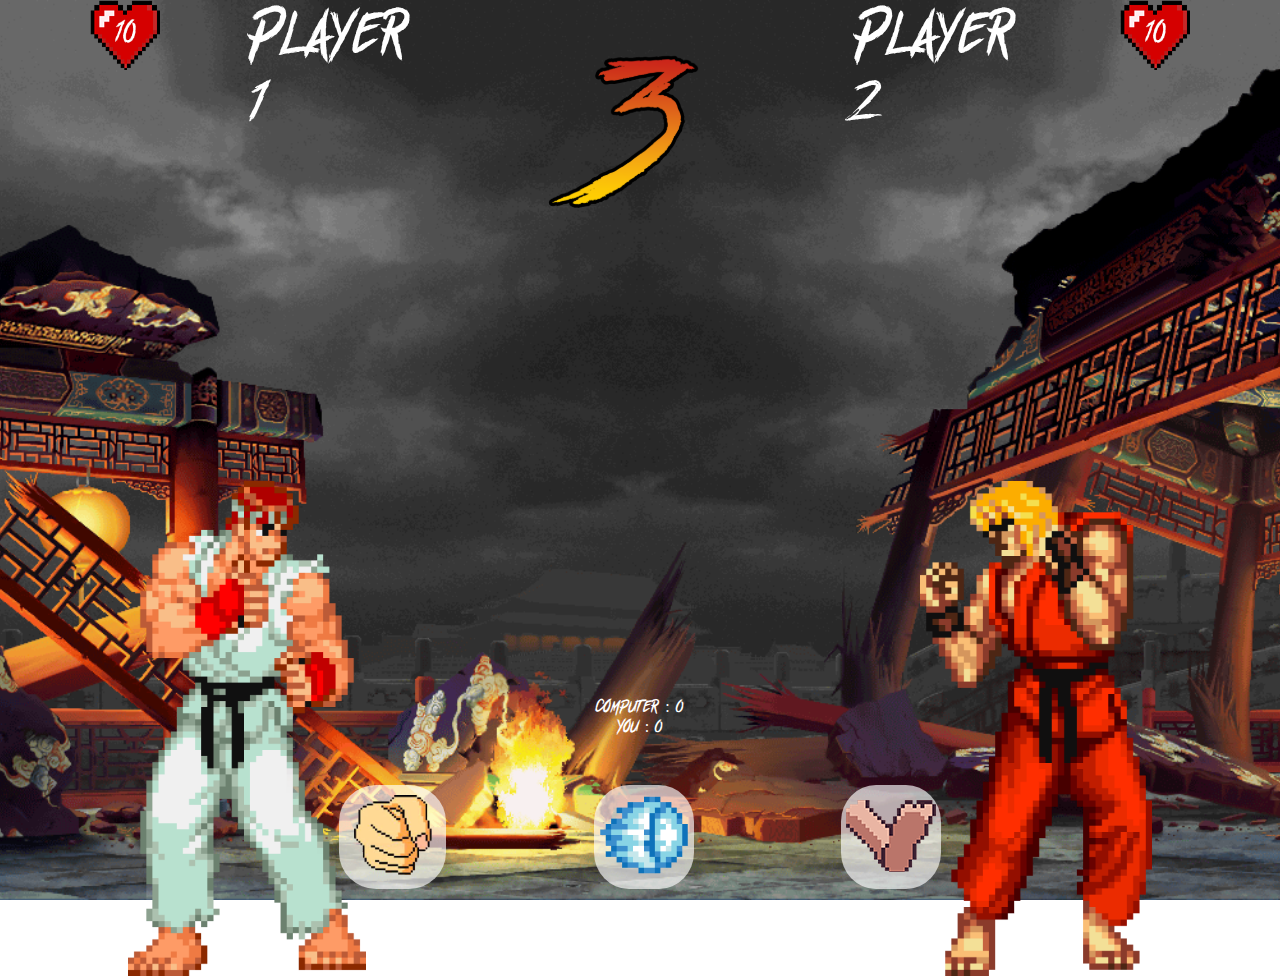
==== game.html @ 255dae90 "avec les vies" ====
<!DOCTYPE html>
<html lang="fr">
  <head>
    <meta charset="UTF-8" />
    <meta http-equiv="X-UA-Compatible" content="IE=edge" />
    <meta name="viewport" content="width=device-width, initial-scale=1.0" />
    <title>Fight</title>
    <link rel="stylesheet" href="assets/css/style2.css" />
    <script async src="assets/js/script.js"></script>
  </head>
  <body>
    <section class="fight1">
      <div class="container-top1">
        <img
          class="heartlife1"
          id="heartlife1"
          src="/assets/img/coeur_de_vie_10.png"
          width="70vw"
          height="70vh"
        />
        <p>Player 1</p>
        <img src="assets/img/3.svg" width="20%" id="imgtimer" />
        <p>Player 2</p>
        <img
          class="heartlife2"
          id="heartlife2"
          src="./assets/img/coeur_de_vie_10.png"
          width="70vw"
          height="70vh"
        />
      </div>
      <div class="container-top2"></div>
    </section>
    <section>
      <div class="container-bas">
        <button id="pierre" onclick="checker('rock')">
          <img width="80%" src="./assets/img/poing_1-removebg-preview.png" />
        </button>
        <button id="feuille" onclick="checker('paper')">
          <img src="./assets/img/feuille2.png" />
        </button>
        <button id="ciseaux" onclick="checker('scissor')">
          <img width="100%" src="./assets/img/feet_comp.png" />
        </button>
      </div>
      <div class="container">
        <div class="scores">
          <p>
            Computer :
            <span id="computer_score">0</span>
          </p>
          <p>
            You :
            <span id="user_score">0</span>
          </p>
        </div>
        <div class="details">
          <p id="user_choice"></p>
          <p id="comp_choice"></p>
          <p id="result"></p>
        </div>
      </div>
      <div class="container-bas2">
        <img width="auto" src="./assets/img/perso1.png" id="p1" />
        <img width="auto" src="./assets/img/perso2.png" id="p2" />
      </div>
    </section>
  </body>
</html>
---- assets/css/style2.css ----
@font-face {
    font-family: 'act_of_rejectionregular'; 
    src: url('../fonts/act_of_rejection-webfont.woff2') format('woff2'),
        url('../fonts/act_of_rejection-webfont.woff') format('woff');
}

/* élements de base + police */
* {
    margin: 0;
    padding: 0;
    text-decoration: none;
    font-family: 'act_of_rejectionregular';
}
.fight1{
    background: url("../img/bg3.gif") center center no-repeat fixed;
    background-size: cover;
    height: 100vh;
}
.container-top1{
    display: flex;
    justify-content: space-around;
    color: white;
    font-size: 7ch;
}
.container-top1 img{
    padding-left: 7%;
    padding-right: 7%;
}
.container-top2{
    display: flex;
    justify-content: center;
    margin-top: -3%;
}
.container-bas{
    display: flex;
	justify-content: space-evenly;
    margin-top: -9%;
    padding-left: 15%;
    padding-right: 15%;
}
.container-bas2{
    display: flex;
    justify-content: space-between;
    margin-top: -28%;
    padding-left: 10%;
    padding-right: 10%;
}
.container-bas2 img{
    height: 55vh;
    margin-top: 10%;
}
button{
    background-color: rgba(255, 255, 255, 0.65);
    border: none;
    border-radius: 35%;
}
.img1{
    padding-top: 15px;
}
.container{
    text-align: center;
    color: white;
    margin-top: -15%;
}

@media only screen and (max-width: 600px) {
    .container-top1{
        font-size: 3.5ch;
    }
    .container-top2{
        margin-top: -12%;
    }
    .container-top2 svg{
        width: 15%;
    }
    .container-bas2{
        margin-top: -5%;

    }
    .container-bas2 img{
        height: 40vh;
    }
    .container-bas{
        margin-top: -35%;
    }
    .fight1{
        background: url("../img/bg3.gif") center center no-repeat fixed;
        background-size: cover;
    }
    .container{
        margin-top: -135%;
    }
}
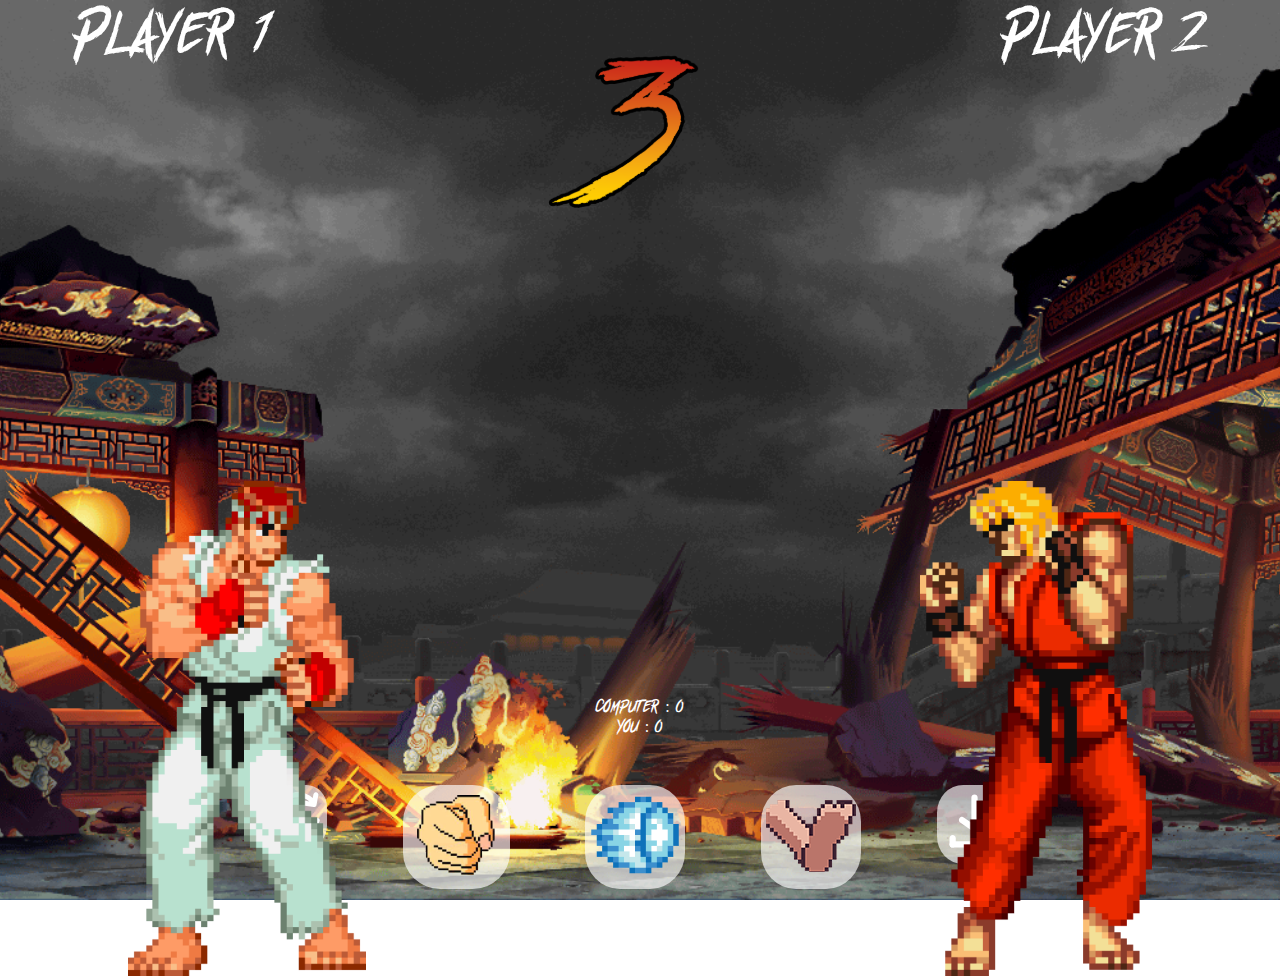
==== commit 03505410: "Option de sauvegarde" ====
--- a/game.html
+++ b/game.html
@@ -11,59 +11,59 @@
   <body>
     <section class="fight1">
       <div class="container-top1">
-        <img
-          class="heartlife1"
-          id="heartlife1"
-          src="/assets/img/coeur_de_vie_10.png"
-          width="70vw"
-          height="70vh"
-        />
         <p>Player 1</p>
-        <img src="assets/img/3.svg" width="20%" id="imgtimer" />
+        <img src="assets/img/3.svg" width="20%" id="imgtimer">
         <p>Player 2</p>
-        <img
-          class="heartlife2"
-          id="heartlife2"
-          src="./assets/img/coeur_de_vie_10.png"
-          width="70vw"
-          height="70vh"
-        />
       </div>
-      <div class="container-top2"></div>
+      <div class="container-top2">
+        
+      </div>
     </section>
     <section>
       <div class="container-bas">
+        <div>
+          <button class="restart_button"> <svg width="59" height="59" viewBox="0 0 59 59" fill="none" xmlns="http://www.w3.org/2000/svg">
+            <path d="M49.9042 33.0154C49.2848 32.8223 48.6141 32.882 48.0385 33.1813C47.4629 33.4806 47.0289 33.9953 46.8313 34.6133C45.6699 38.1643 43.4057 41.2521 40.3682 43.4274C37.3307 45.6027 33.6783 46.7521 29.9425 46.7083C25.3217 46.7608 20.8686 44.9787 17.5598 41.7529C14.251 38.527 12.3565 34.1206 12.2917 29.5C12.3565 24.8793 14.251 20.4729 17.5598 17.247C20.8686 14.0212 25.3217 12.2391 29.9425 12.2916C34.1157 12.2815 38.1605 13.7342 41.3738 16.397L36.0392 15.512C35.7195 15.4594 35.3925 15.4706 35.0771 15.5447C34.7617 15.6189 34.4641 15.7548 34.2013 15.9444C33.9386 16.134 33.716 16.3737 33.5462 16.6497C33.3764 16.9256 33.2629 17.2325 33.2121 17.5525C33.1595 17.8722 33.1706 18.1991 33.2448 18.5145C33.319 18.8299 33.4548 19.1276 33.6444 19.3903C33.834 19.653 34.0737 19.8757 34.3497 20.0454C34.6257 20.2152 34.9325 20.3288 35.2525 20.3795L45.6758 22.1004H46.0938C46.3788 22.1 46.6616 22.0501 46.9296 21.9529C47.0196 21.9187 47.1029 21.8687 47.1754 21.8054C47.3517 21.7398 47.5173 21.6487 47.6671 21.535L47.8883 21.2645C47.8883 21.1416 48.1096 21.0433 48.2079 20.8958C48.3063 20.7483 48.2079 20.65 48.3308 20.5516C48.3988 20.4085 48.4563 20.2606 48.5029 20.1091L50.3467 10.2758C50.408 9.95296 50.4052 9.62121 50.3383 9.29947C50.2714 8.97774 50.1418 8.67233 49.9569 8.40068C49.772 8.12903 49.5354 7.89646 49.2606 7.71625C48.9858 7.53604 48.6783 7.41171 48.3554 7.35038C48.0326 7.28904 47.7008 7.29189 47.3791 7.35876C47.0574 7.42563 46.752 7.55522 46.4803 7.74013C45.9317 8.11356 45.5539 8.68964 45.43 9.34163L44.7663 12.9062C40.651 9.33976 35.3881 7.37602 29.9425 7.37496C24.0178 7.32252 18.3142 9.6226 14.0833 13.7705C9.85244 17.9184 7.43988 23.5753 7.375 29.5C7.43988 35.4246 9.85244 41.0815 14.0833 45.2294C18.3142 49.3773 24.0178 51.6774 29.9425 51.625C34.744 51.6987 39.4423 50.2289 43.3457 47.4319C47.249 44.635 50.1513 40.6586 51.625 36.0883C51.7183 35.7736 51.7475 35.4433 51.7111 35.1171C51.6747 34.7909 51.5732 34.4752 51.4129 34.1888C51.2525 33.9024 51.0363 33.651 50.7772 33.4495C50.5181 33.2479 50.2212 33.1003 49.9042 33.0154Z" fill="white"/>
+            </svg></button>
+          </div>
         <button id="pierre" onclick="checker('rock')">
           <img width="80%" src="./assets/img/poing_1-removebg-preview.png" />
         </button>
-        <button id="feuille" onclick="checker('paper')">
-          <img src="./assets/img/feuille2.png" />
-        </button>
-        <button id="ciseaux" onclick="checker('scissor')">
-          <img width="100%" src="./assets/img/feet_comp.png" />
-        </button>
+        <button id="feuille" onclick="checker('paper')"><img src="./assets/img/feuille2.png" /></button>
+        <button id="ciseaux" onclick="checker('scissor')"><img width="100%" src="./assets/img/feet_comp.png" /></button>
+        <div>
+          <button class="save_button"> <svg width="75" height="75" viewBox="0 0 75 75" fill="none" xmlns="http://www.w3.org/2000/svg">
+            <path d="M59.375 56.25H15.625C13.8991 56.25 12.5 57.6491 12.5 59.375C12.5 61.1009 13.8991 62.5 15.625 62.5H59.375C61.1009 62.5 62.5 61.1009 62.5 59.375C62.5 57.6491 61.1009 56.25 59.375 56.25Z" fill="white"/>
+            <path d="M12.5 53.125V59.375C12.5 61.1009 13.8991 62.5 15.625 62.5C17.3509 62.5 18.75 61.1009 18.75 59.375V53.125C18.75 51.3991 17.3509 50 15.625 50C13.8991 50 12.5 51.3991 12.5 53.125Z" fill="white"/>
+            <path d="M56.25 53.125V59.375C56.25 61.1009 57.6491 62.5 59.375 62.5C61.1009 62.5 62.5 61.1009 62.5 59.375V53.125C62.5 51.3991 61.1009 50 59.375 50C57.6491 50 56.25 51.3991 56.25 53.125Z" fill="white"/>
+            <path d="M37.4998 46.875C36.852 46.8799 36.2186 46.6834 35.6873 46.3125L23.1873 37.5C22.5136 37.0221 22.0565 36.2969 21.916 35.4829C21.7755 34.6689 21.9629 33.8324 22.4373 33.1563C22.6742 32.8183 22.9756 32.5306 23.3242 32.3097C23.6729 32.0889 24.0618 31.9393 24.4685 31.8695C24.8753 31.7998 25.2919 31.8113 25.6941 31.9034C26.0964 31.9956 26.4765 32.1665 26.8123 32.4063L37.4998 39.875L48.1248 31.875C48.7879 31.3777 49.6213 31.1642 50.4418 31.2814C51.2623 31.3986 52.0026 31.837 52.4998 32.5C52.9971 33.1631 53.2106 33.9965 53.0934 34.817C52.9762 35.6374 52.5379 36.3777 51.8748 36.875L39.3748 46.25C38.8339 46.6557 38.176 46.875 37.4998 46.875Z" fill="white"/>
+            <path d="M37.5 40.625C36.6712 40.625 35.8763 40.2958 35.2903 39.7097C34.7042 39.1237 34.375 38.3288 34.375 37.5V12.5C34.375 11.6712 34.7042 10.8763 35.2903 10.2903C35.8763 9.70424 36.6712 9.375 37.5 9.375C38.3288 9.375 39.1237 9.70424 39.7097 10.2903C40.2958 10.8763 40.625 11.6712 40.625 12.5V37.5C40.625 38.3288 40.2958 39.1237 39.7097 39.7097C39.1237 40.2958 38.3288 40.625 37.5 40.625Z" fill="white"/>
+            </svg>
+            </button>
+          </div>
       </div>
+      
+        
       <div class="container">
         <div class="scores">
-          <p>
-            Computer :
-            <span id="computer_score">0</span>
-          </p>
-          <p>
-            You :
-            <span id="user_score">0</span>
-          </p>
+            <p>Computer : 
+                <span id="computer_score">0</span>
+            </p>
+            <p>
+                You :
+                <span id="user_score">0</span>
+            </p>
         </div>
         <div class="details">
-          <p id="user_choice"></p>
-          <p id="comp_choice"></p>
-          <p id="result"></p>
+            <p id="user_choice"></p>
+            <p id="comp_choice"></p>
+            <p id="result"></p>
         </div>
-      </div>
+    </div>
       <div class="container-bas2">
-        <img width="auto" src="./assets/img/perso1.png" id="p1" />
-        <img width="auto" src="./assets/img/perso2.png" id="p2" />
+        <img width="auto" src="./assets/img/perso1.png" id="p1"/>
+        <img width="auto" src="./assets/img/perso2.png" id="p2"/>
       </div>
     </section>
   </body>
-</html>
+</html>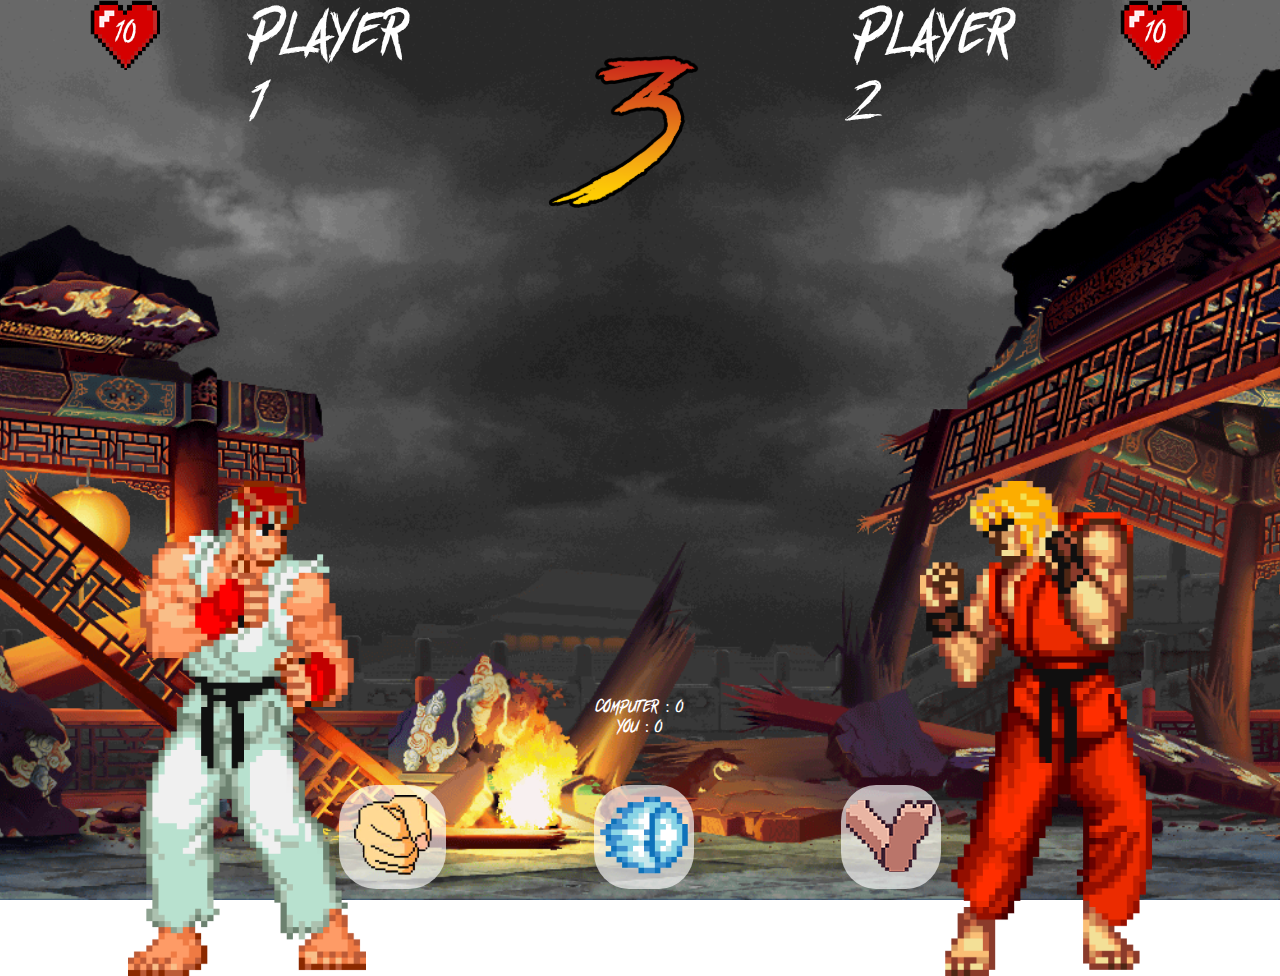
==== commit 2bc1a5a7: "ajout du système de vie (tom)" ====
--- a/game.html
+++ b/game.html
@@ -11,40 +11,35 @@
   <body>
     <section class="fight1">
       <div class="container-top1">
+        <img
+          class="heartlife1"
+          id="heartlife1"
+          src="assets/img/coeur_de_vie_10.png"
+          width="70vw"
+          height="70vh"
+        />
         <p>Player 1</p>
-        <img src="assets/img/3.svg" width="20%" id="imgtimer">
+        <img src="assets/img/3.svg" width="20%" id="imgtimer" />
         <p>Player 2</p>
+        <img
+          class="heartlife2"
+          id="heartlife2"
+          src="assets/img/coeur_de_vie_10.png"
+          width="70vw"
+          height="70vh"
+        />
       </div>
-      <div class="container-top2">
-        
-      </div>
+      <div class="container-top2"></div>
     </section>
     <section>
       <div class="container-bas">
-        <div>
-          <button class="restart_button"> <svg width="59" height="59" viewBox="0 0 59 59" fill="none" xmlns="http://www.w3.org/2000/svg">
-            <path d="M49.9042 33.0154C49.2848 32.8223 48.6141 32.882 48.0385 33.1813C47.4629 33.4806 47.0289 33.9953 46.8313 34.6133C45.6699 38.1643 43.4057 41.2521 40.3682 43.4274C37.3307 45.6027 33.6783 46.7521 29.9425 46.7083C25.3217 46.7608 20.8686 44.9787 17.5598 41.7529C14.251 38.527 12.3565 34.1206 12.2917 29.5C12.3565 24.8793 14.251 20.4729 17.5598 17.247C20.8686 14.0212 25.3217 12.2391 29.9425 12.2916C34.1157 12.2815 38.1605 13.7342 41.3738 16.397L36.0392 15.512C35.7195 15.4594 35.3925 15.4706 35.0771 15.5447C34.7617 15.6189 34.4641 15.7548 34.2013 15.9444C33.9386 16.134 33.716 16.3737 33.5462 16.6497C33.3764 16.9256 33.2629 17.2325 33.2121 17.5525C33.1595 17.8722 33.1706 18.1991 33.2448 18.5145C33.319 18.8299 33.4548 19.1276 33.6444 19.3903C33.834 19.653 34.0737 19.8757 34.3497 20.0454C34.6257 20.2152 34.9325 20.3288 35.2525 20.3795L45.6758 22.1004H46.0938C46.3788 22.1 46.6616 22.0501 46.9296 21.9529C47.0196 21.9187 47.1029 21.8687 47.1754 21.8054C47.3517 21.7398 47.5173 21.6487 47.6671 21.535L47.8883 21.2645C47.8883 21.1416 48.1096 21.0433 48.2079 20.8958C48.3063 20.7483 48.2079 20.65 48.3308 20.5516C48.3988 20.4085 48.4563 20.2606 48.5029 20.1091L50.3467 10.2758C50.408 9.95296 50.4052 9.62121 50.3383 9.29947C50.2714 8.97774 50.1418 8.67233 49.9569 8.40068C49.772 8.12903 49.5354 7.89646 49.2606 7.71625C48.9858 7.53604 48.6783 7.41171 48.3554 7.35038C48.0326 7.28904 47.7008 7.29189 47.3791 7.35876C47.0574 7.42563 46.752 7.55522 46.4803 7.74013C45.9317 8.11356 45.5539 8.68964 45.43 9.34163L44.7663 12.9062C40.651 9.33976 35.3881 7.37602 29.9425 7.37496C24.0178 7.32252 18.3142 9.6226 14.0833 13.7705C9.85244 17.9184 7.43988 23.5753 7.375 29.5C7.43988 35.4246 9.85244 41.0815 14.0833 45.2294C18.3142 49.3773 24.0178 51.6774 29.9425 51.625C34.744 51.6987 39.4423 50.2289 43.3457 47.4319C47.249 44.635 50.1513 40.6586 51.625 36.0883C51.7183 35.7736 51.7475 35.4433 51.7111 35.1171C51.6747 34.7909 51.5732 34.4752 51.4129 34.1888C51.2525 33.9024 51.0363 33.651 50.7772 33.4495C50.5181 33.2479 50.2212 33.1003 49.9042 33.0154Z" fill="white"/>
-            </svg></button>
-          </div>
-        <button id="pierre" onclick="checker('rock')">
-          <img width="80%" src="./assets/img/poing_1-removebg-preview.png" />
+        <button onclick="checker('rock')">
+          <img width="80%" src="./assets/img/poing_1-removebg-preview.png" id="pierre"/>
         </button>
-        <button id="feuille" onclick="checker('paper')"><img src="./assets/img/feuille2.png" /></button>
-        <button id="ciseaux" onclick="checker('scissor')"><img width="100%" src="./assets/img/feet_comp.png" /></button>
-        <div>
-          <button class="save_button"> <svg width="75" height="75" viewBox="0 0 75 75" fill="none" xmlns="http://www.w3.org/2000/svg">
-            <path d="M59.375 56.25H15.625C13.8991 56.25 12.5 57.6491 12.5 59.375C12.5 61.1009 13.8991 62.5 15.625 62.5H59.375C61.1009 62.5 62.5 61.1009 62.5 59.375C62.5 57.6491 61.1009 56.25 59.375 56.25Z" fill="white"/>
-            <path d="M12.5 53.125V59.375C12.5 61.1009 13.8991 62.5 15.625 62.5C17.3509 62.5 18.75 61.1009 18.75 59.375V53.125C18.75 51.3991 17.3509 50 15.625 50C13.8991 50 12.5 51.3991 12.5 53.125Z" fill="white"/>
-            <path d="M56.25 53.125V59.375C56.25 61.1009 57.6491 62.5 59.375 62.5C61.1009 62.5 62.5 61.1009 62.5 59.375V53.125C62.5 51.3991 61.1009 50 59.375 50C57.6491 50 56.25 51.3991 56.25 53.125Z" fill="white"/>
-            <path d="M37.4998 46.875C36.852 46.8799 36.2186 46.6834 35.6873 46.3125L23.1873 37.5C22.5136 37.0221 22.0565 36.2969 21.916 35.4829C21.7755 34.6689 21.9629 33.8324 22.4373 33.1563C22.6742 32.8183 22.9756 32.5306 23.3242 32.3097C23.6729 32.0889 24.0618 31.9393 24.4685 31.8695C24.8753 31.7998 25.2919 31.8113 25.6941 31.9034C26.0964 31.9956 26.4765 32.1665 26.8123 32.4063L37.4998 39.875L48.1248 31.875C48.7879 31.3777 49.6213 31.1642 50.4418 31.2814C51.2623 31.3986 52.0026 31.837 52.4998 32.5C52.9971 33.1631 53.2106 33.9965 53.0934 34.817C52.9762 35.6374 52.5379 36.3777 51.8748 36.875L39.3748 46.25C38.8339 46.6557 38.176 46.875 37.4998 46.875Z" fill="white"/>
-            <path d="M37.5 40.625C36.6712 40.625 35.8763 40.2958 35.2903 39.7097C34.7042 39.1237 34.375 38.3288 34.375 37.5V12.5C34.375 11.6712 34.7042 10.8763 35.2903 10.2903C35.8763 9.70424 36.6712 9.375 37.5 9.375C38.3288 9.375 39.1237 9.70424 39.7097 10.2903C40.2958 10.8763 40.625 11.6712 40.625 12.5V37.5C40.625 38.3288 40.2958 39.1237 39.7097 39.7097C39.1237 40.2958 38.3288 40.625 37.5 40.625Z" fill="white"/>
-            </svg>
-            </button>
-          </div>
+        <button onclick="checker('paper')"><img src="./assets/img/feuille2.png" id="feuille"/></button>
+        <button onclick="checker('scissor')"><img width="100%" src="./assets/img/feet_comp.png" id="ciseaux"/></button>
       </div>
-      
-        
-      <div class="container">
+      <div class="container" id="container">
         <div class="scores">
             <p>Computer : 
                 <span id="computer_score">0</span>
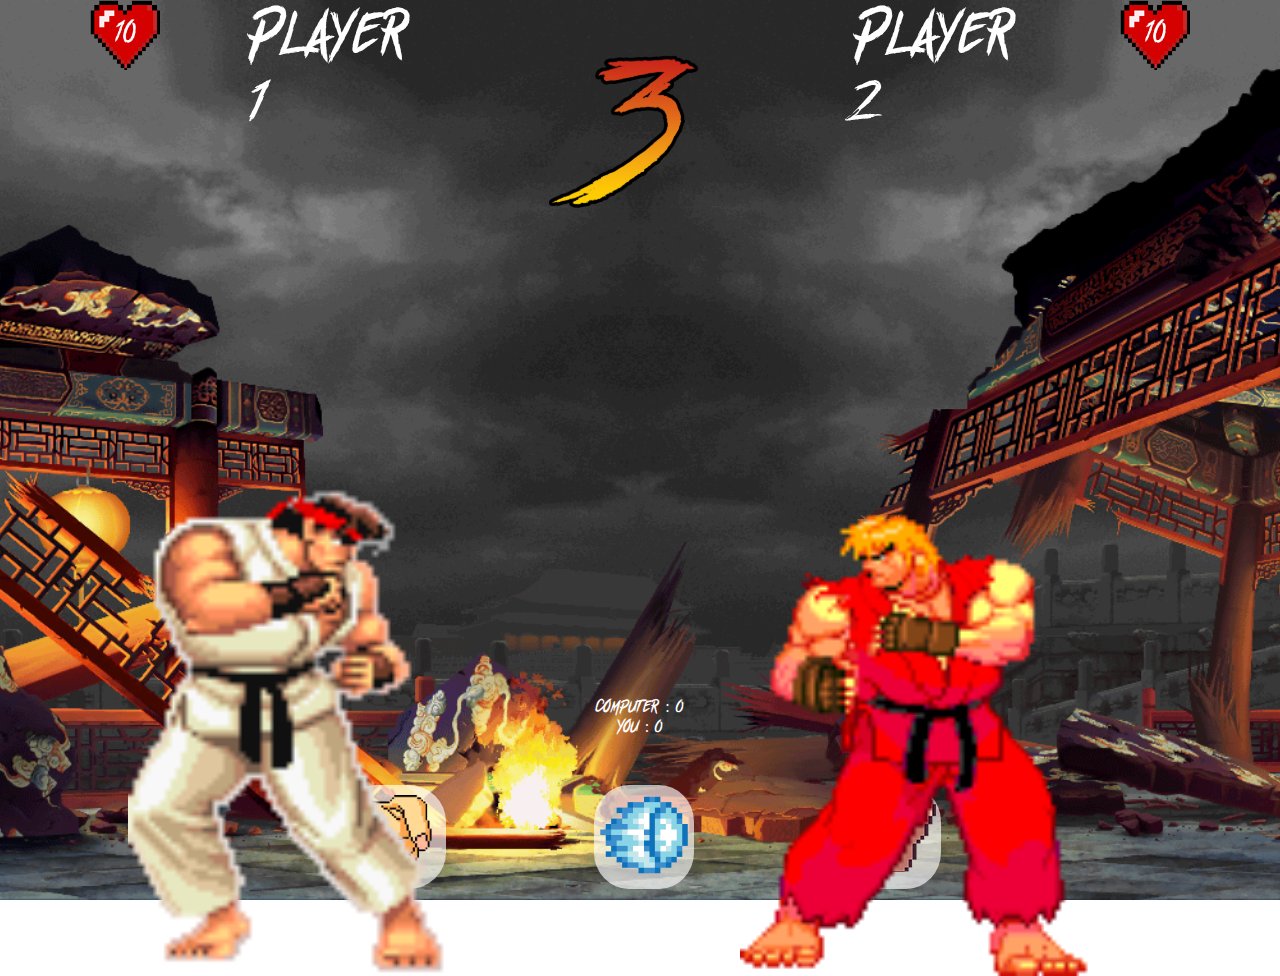
==== commit a8074a6c: "animation des peross (nathan)" ====
--- a/game.html
+++ b/game.html
@@ -1,64 +1,55 @@
 <!DOCTYPE html>
 <html lang="fr">
-  <head>
-    <meta charset="UTF-8" />
-    <meta http-equiv="X-UA-Compatible" content="IE=edge" />
-    <meta name="viewport" content="width=device-width, initial-scale=1.0" />
-    <title>Fight</title>
-    <link rel="stylesheet" href="assets/css/style2.css" />
-    <script async src="assets/js/script.js"></script>
-  </head>
-  <body>
-    <section class="fight1">
-      <div class="container-top1">
-        <img
-          class="heartlife1"
-          id="heartlife1"
-          src="assets/img/coeur_de_vie_10.png"
-          width="70vw"
-          height="70vh"
-        />
-        <p>Player 1</p>
-        <img src="assets/img/3.svg" width="20%" id="imgtimer" />
-        <p>Player 2</p>
-        <img
-          class="heartlife2"
-          id="heartlife2"
-          src="assets/img/coeur_de_vie_10.png"
-          width="70vw"
-          height="70vh"
-        />
+
+<head>
+  <meta charset="UTF-8" />
+  <meta http-equiv="X-UA-Compatible" content="IE=edge" />
+  <meta name="viewport" content="width=device-width, initial-scale=1.0" />
+  <title>Fight</title>
+  <link rel="stylesheet" href="assets/css/style2.css" />
+  <script async src="assets/js/script.js"></script>
+</head>
+
+<body>
+  <section class="fight1">
+    <div class="container-top1">
+      <img class="heartlife1" id="heartlife1" src="assets/img/coeur_de_vie_10.png" width="70vw" height="70vh" />
+      <p>Player 1</p>
+      <img src="assets/img/3.svg" width="20%" id="imgtimer" />
+      <p>Player 2</p>
+      <img class="heartlife2" id="heartlife2" src="assets/img/coeur_de_vie_10.png" width="70vw" height="70vh" />
+    </div>
+    <div class="container-top2"></div>
+  </section>
+  <section>
+    <div class="container-bas">
+      <button onclick="checker('rock')">
+        <img width="80%" src="./assets/img/poing_1-removebg-preview.png" id="pierre" />
+      </button>
+      <button onclick="checker('paper')"><img src="./assets/img/feuille2.png" id="feuille" /></button>
+      <button onclick="checker('scissor')"><img width="100%" src="./assets/img/feet_comp.png" id="ciseaux" /></button>
+    </div>
+    <div class="container" id="container">
+      <div class="scores">
+        <p>Computer :
+          <span id="computer_score">0</span>
+        </p>
+        <p>
+          You :
+          <span id="user_score">0</span>
+        </p>
       </div>
-      <div class="container-top2"></div>
-    </section>
-    <section>
-      <div class="container-bas">
-        <button onclick="checker('rock')">
-          <img width="80%" src="./assets/img/poing_1-removebg-preview.png" id="pierre"/>
-        </button>
-        <button onclick="checker('paper')"><img src="./assets/img/feuille2.png" id="feuille"/></button>
-        <button onclick="checker('scissor')"><img width="100%" src="./assets/img/feet_comp.png" id="ciseaux"/></button>
+      <div class="details">
+        <p id="user_choice"></p>
+        <p id="comp_choice"></p>
+        <p id="result"></p>
       </div>
-      <div class="container" id="container">
-        <div class="scores">
-            <p>Computer : 
-                <span id="computer_score">0</span>
-            </p>
-            <p>
-                You :
-                <span id="user_score">0</span>
-            </p>
-        </div>
-        <div class="details">
-            <p id="user_choice"></p>
-            <p id="comp_choice"></p>
-            <p id="result"></p>
-        </div>
     </div>
-      <div class="container-bas2">
-        <img width="auto" src="./assets/img/perso1.png" id="p1"/>
-        <img width="auto" src="./assets/img/perso2.png" id="p2"/>
-      </div>
-    </section>
-  </body>
+    <div class="container-bas2">
+      <img class="caracter1" width="auto" src="./assets/img/ryu.gif" id="p1"/>
+      <img class="caracter2" width="auto" src="./assets/img/ken.gif" id="p2"/>
+    </div>
+  </section>
+</body>
+
 </html>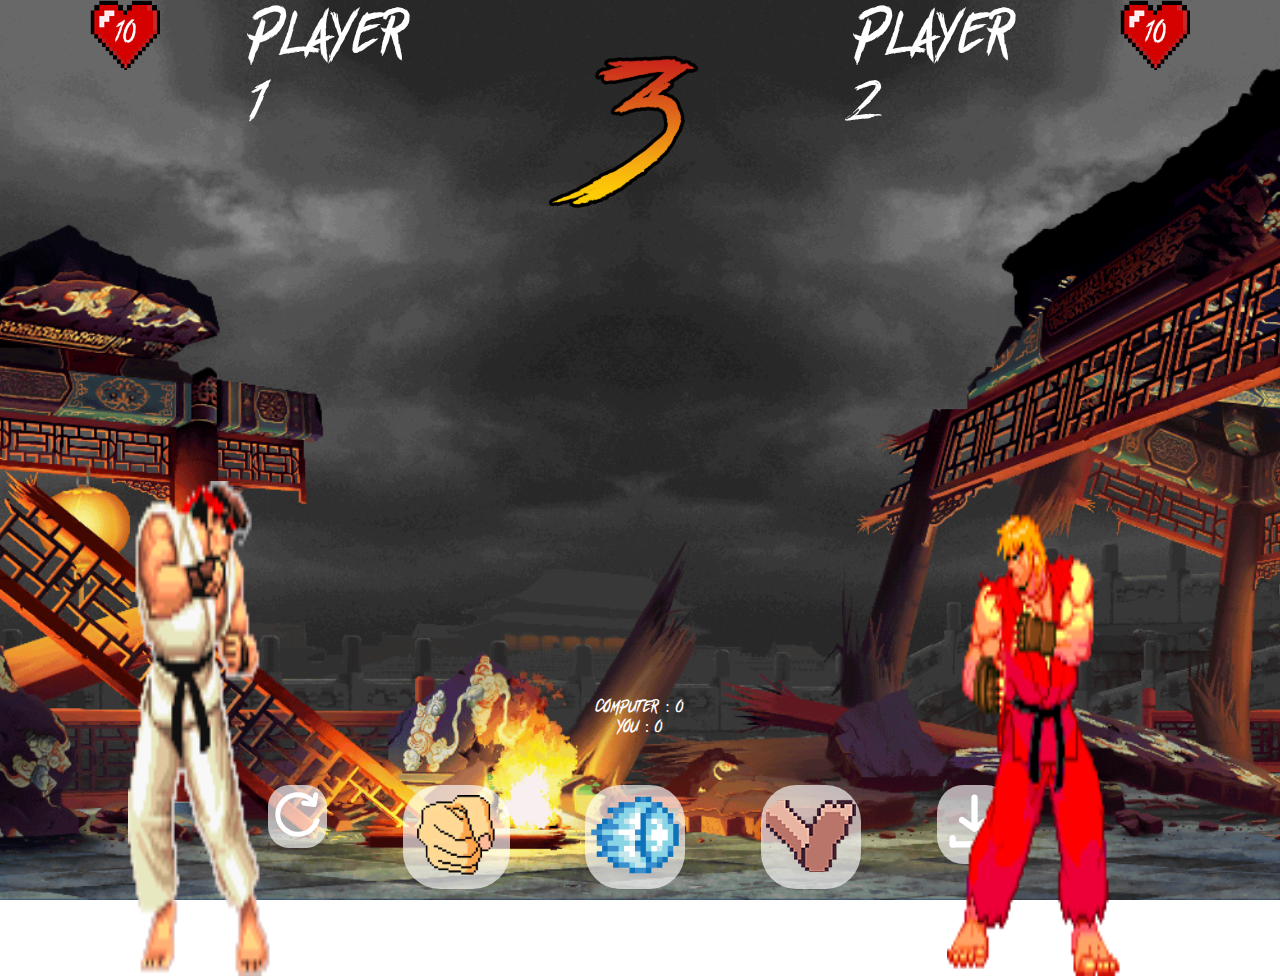
==== commit 74ec6641: "save + restart (matheo)" ====
--- a/game.html
+++ b/game.html
@@ -23,16 +23,31 @@
   </section>
   <section>
     <div class="container-bas">
+      <div>
+        <button class="restart_button"> <svg width="59" height="59" viewBox="0 0 59 59" fill="none" xmlns="http://www.w3.org/2000/svg">
+          <path d="M49.9042 33.0154C49.2848 32.8223 48.6141 32.882 48.0385 33.1813C47.4629 33.4806 47.0289 33.9953 46.8313 34.6133C45.6699 38.1643 43.4057 41.2521 40.3682 43.4274C37.3307 45.6027 33.6783 46.7521 29.9425 46.7083C25.3217 46.7608 20.8686 44.9787 17.5598 41.7529C14.251 38.527 12.3565 34.1206 12.2917 29.5C12.3565 24.8793 14.251 20.4729 17.5598 17.247C20.8686 14.0212 25.3217 12.2391 29.9425 12.2916C34.1157 12.2815 38.1605 13.7342 41.3738 16.397L36.0392 15.512C35.7195 15.4594 35.3925 15.4706 35.0771 15.5447C34.7617 15.6189 34.4641 15.7548 34.2013 15.9444C33.9386 16.134 33.716 16.3737 33.5462 16.6497C33.3764 16.9256 33.2629 17.2325 33.2121 17.5525C33.1595 17.8722 33.1706 18.1991 33.2448 18.5145C33.319 18.8299 33.4548 19.1276 33.6444 19.3903C33.834 19.653 34.0737 19.8757 34.3497 20.0454C34.6257 20.2152 34.9325 20.3288 35.2525 20.3795L45.6758 22.1004H46.0938C46.3788 22.1 46.6616 22.0501 46.9296 21.9529C47.0196 21.9187 47.1029 21.8687 47.1754 21.8054C47.3517 21.7398 47.5173 21.6487 47.6671 21.535L47.8883 21.2645C47.8883 21.1416 48.1096 21.0433 48.2079 20.8958C48.3063 20.7483 48.2079 20.65 48.3308 20.5516C48.3988 20.4085 48.4563 20.2606 48.5029 20.1091L50.3467 10.2758C50.408 9.95296 50.4052 9.62121 50.3383 9.29947C50.2714 8.97774 50.1418 8.67233 49.9569 8.40068C49.772 8.12903 49.5354 7.89646 49.2606 7.71625C48.9858 7.53604 48.6783 7.41171 48.3554 7.35038C48.0326 7.28904 47.7008 7.29189 47.3791 7.35876C47.0574 7.42563 46.752 7.55522 46.4803 7.74013C45.9317 8.11356 45.5539 8.68964 45.43 9.34163L44.7663 12.9062C40.651 9.33976 35.3881 7.37602 29.9425 7.37496C24.0178 7.32252 18.3142 9.6226 14.0833 13.7705C9.85244 17.9184 7.43988 23.5753 7.375 29.5C7.43988 35.4246 9.85244 41.0815 14.0833 45.2294C18.3142 49.3773 24.0178 51.6774 29.9425 51.625C34.744 51.6987 39.4423 50.2289 43.3457 47.4319C47.249 44.635 50.1513 40.6586 51.625 36.0883C51.7183 35.7736 51.7475 35.4433 51.7111 35.1171C51.6747 34.7909 51.5732 34.4752 51.4129 34.1888C51.2525 33.9024 51.0363 33.651 50.7772 33.4495C50.5181 33.2479 50.2212 33.1003 49.9042 33.0154Z" fill="white"/>
+          </svg></button>
+        </div>
       <button onclick="checker('rock')">
         <img width="80%" src="./assets/img/poing_1-removebg-preview.png" id="pierre" />
       </button>
       <button onclick="checker('paper')"><img src="./assets/img/feuille2.png" id="feuille" /></button>
       <button onclick="checker('scissor')"><img width="100%" src="./assets/img/feet_comp.png" id="ciseaux" /></button>
+      <div>
+        <button class="save_button"> <svg width="75" height="75" viewBox="0 0 75 75" fill="none" xmlns="http://www.w3.org/2000/svg">
+          <path d="M59.375 56.25H15.625C13.8991 56.25 12.5 57.6491 12.5 59.375C12.5 61.1009 13.8991 62.5 15.625 62.5H59.375C61.1009 62.5 62.5 61.1009 62.5 59.375C62.5 57.6491 61.1009 56.25 59.375 56.25Z" fill="white"/>
+          <path d="M12.5 53.125V59.375C12.5 61.1009 13.8991 62.5 15.625 62.5C17.3509 62.5 18.75 61.1009 18.75 59.375V53.125C18.75 51.3991 17.3509 50 15.625 50C13.8991 50 12.5 51.3991 12.5 53.125Z" fill="white"/>
+          <path d="M56.25 53.125V59.375C56.25 61.1009 57.6491 62.5 59.375 62.5C61.1009 62.5 62.5 61.1009 62.5 59.375V53.125C62.5 51.3991 61.1009 50 59.375 50C57.6491 50 56.25 51.3991 56.25 53.125Z" fill="white"/>
+          <path d="M37.4998 46.875C36.852 46.8799 36.2186 46.6834 35.6873 46.3125L23.1873 37.5C22.5136 37.0221 22.0565 36.2969 21.916 35.4829C21.7755 34.6689 21.9629 33.8324 22.4373 33.1563C22.6742 32.8183 22.9756 32.5306 23.3242 32.3097C23.6729 32.0889 24.0618 31.9393 24.4685 31.8695C24.8753 31.7998 25.2919 31.8113 25.6941 31.9034C26.0964 31.9956 26.4765 32.1665 26.8123 32.4063L37.4998 39.875L48.1248 31.875C48.7879 31.3777 49.6213 31.1642 50.4418 31.2814C51.2623 31.3986 52.0026 31.837 52.4998 32.5C52.9971 33.1631 53.2106 33.9965 53.0934 34.817C52.9762 35.6374 52.5379 36.3777 51.8748 36.875L39.3748 46.25C38.8339 46.6557 38.176 46.875 37.4998 46.875Z" fill="white"/>
+          <path d="M37.5 40.625C36.6712 40.625 35.8763 40.2958 35.2903 39.7097C34.7042 39.1237 34.375 38.3288 34.375 37.5V12.5C34.375 11.6712 34.7042 10.8763 35.2903 10.2903C35.8763 9.70424 36.6712 9.375 37.5 9.375C38.3288 9.375 39.1237 9.70424 39.7097 10.2903C40.2958 10.8763 40.625 11.6712 40.625 12.5V37.5C40.625 38.3288 40.2958 39.1237 39.7097 39.7097C39.1237 40.2958 38.3288 40.625 37.5 40.625Z" fill="white"/>
+          </svg>
+          </button>
+        </div>
     </div>
     <div class="container" id="container">
       <div class="scores">
         <p>Computer :
-          <span id="computer_score">0</span>
+          <span id="computer_score" >0</span>
         </p>
         <p>
           You :
@@ -46,8 +61,8 @@
       </div>
     </div>
     <div class="container-bas2">
-      <img class="caracter1" width="auto" src="./assets/img/ryu.gif" id="p1"/>
-      <img class="caracter2" width="auto" src="./assets/img/ken.gif" id="p2"/>
+      <img class="caracter1" width="15%" src="./assets/img/ryu.gif" id="p1"/>
+      <img class="caracter2" width="20%" src="./assets/img/ken.gif" id="p2"/>
     </div>
   </section>
 </body>
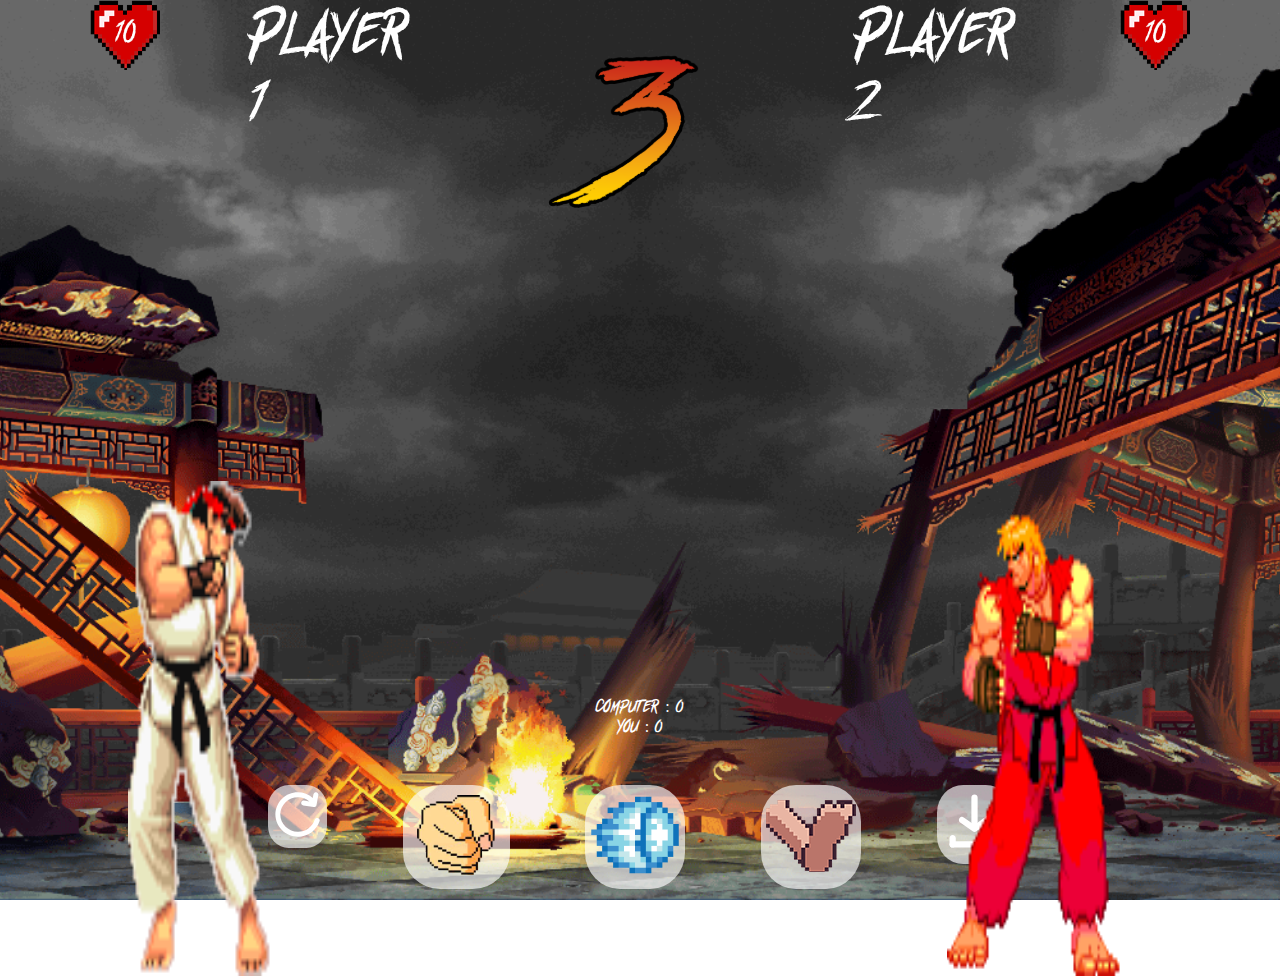
==== commit 021dfd02: "jeu" ====
--- a/game.html
+++ b/game.html
@@ -24,7 +24,7 @@
   <section>
     <div class="container-bas">
       <div>
-        <button class="restart_button"> <svg width="59" height="59" viewBox="0 0 59 59" fill="none" xmlns="http://www.w3.org/2000/svg">
+        <button class="restart_button"> <svg width="59" height="59" viewBox="0 0 59 59" fill="none" xmlns="http://www.w3.org/2000/svg" id="boutons">
           <path d="M49.9042 33.0154C49.2848 32.8223 48.6141 32.882 48.0385 33.1813C47.4629 33.4806 47.0289 33.9953 46.8313 34.6133C45.6699 38.1643 43.4057 41.2521 40.3682 43.4274C37.3307 45.6027 33.6783 46.7521 29.9425 46.7083C25.3217 46.7608 20.8686 44.9787 17.5598 41.7529C14.251 38.527 12.3565 34.1206 12.2917 29.5C12.3565 24.8793 14.251 20.4729 17.5598 17.247C20.8686 14.0212 25.3217 12.2391 29.9425 12.2916C34.1157 12.2815 38.1605 13.7342 41.3738 16.397L36.0392 15.512C35.7195 15.4594 35.3925 15.4706 35.0771 15.5447C34.7617 15.6189 34.4641 15.7548 34.2013 15.9444C33.9386 16.134 33.716 16.3737 33.5462 16.6497C33.3764 16.9256 33.2629 17.2325 33.2121 17.5525C33.1595 17.8722 33.1706 18.1991 33.2448 18.5145C33.319 18.8299 33.4548 19.1276 33.6444 19.3903C33.834 19.653 34.0737 19.8757 34.3497 20.0454C34.6257 20.2152 34.9325 20.3288 35.2525 20.3795L45.6758 22.1004H46.0938C46.3788 22.1 46.6616 22.0501 46.9296 21.9529C47.0196 21.9187 47.1029 21.8687 47.1754 21.8054C47.3517 21.7398 47.5173 21.6487 47.6671 21.535L47.8883 21.2645C47.8883 21.1416 48.1096 21.0433 48.2079 20.8958C48.3063 20.7483 48.2079 20.65 48.3308 20.5516C48.3988 20.4085 48.4563 20.2606 48.5029 20.1091L50.3467 10.2758C50.408 9.95296 50.4052 9.62121 50.3383 9.29947C50.2714 8.97774 50.1418 8.67233 49.9569 8.40068C49.772 8.12903 49.5354 7.89646 49.2606 7.71625C48.9858 7.53604 48.6783 7.41171 48.3554 7.35038C48.0326 7.28904 47.7008 7.29189 47.3791 7.35876C47.0574 7.42563 46.752 7.55522 46.4803 7.74013C45.9317 8.11356 45.5539 8.68964 45.43 9.34163L44.7663 12.9062C40.651 9.33976 35.3881 7.37602 29.9425 7.37496C24.0178 7.32252 18.3142 9.6226 14.0833 13.7705C9.85244 17.9184 7.43988 23.5753 7.375 29.5C7.43988 35.4246 9.85244 41.0815 14.0833 45.2294C18.3142 49.3773 24.0178 51.6774 29.9425 51.625C34.744 51.6987 39.4423 50.2289 43.3457 47.4319C47.249 44.635 50.1513 40.6586 51.625 36.0883C51.7183 35.7736 51.7475 35.4433 51.7111 35.1171C51.6747 34.7909 51.5732 34.4752 51.4129 34.1888C51.2525 33.9024 51.0363 33.651 50.7772 33.4495C50.5181 33.2479 50.2212 33.1003 49.9042 33.0154Z" fill="white"/>
           </svg></button>
         </div>
@@ -34,7 +34,7 @@
       <button onclick="checker('paper')"><img src="./assets/img/feuille2.png" id="feuille" /></button>
       <button onclick="checker('scissor')"><img width="100%" src="./assets/img/feet_comp.png" id="ciseaux" /></button>
       <div>
-        <button class="save_button"> <svg width="75" height="75" viewBox="0 0 75 75" fill="none" xmlns="http://www.w3.org/2000/svg">
+        <button class="save_button"> <svg width="75" height="75" viewBox="0 0 75 75" fill="none" xmlns="http://www.w3.org/2000/svg" id="boutons">
           <path d="M59.375 56.25H15.625C13.8991 56.25 12.5 57.6491 12.5 59.375C12.5 61.1009 13.8991 62.5 15.625 62.5H59.375C61.1009 62.5 62.5 61.1009 62.5 59.375C62.5 57.6491 61.1009 56.25 59.375 56.25Z" fill="white"/>
           <path d="M12.5 53.125V59.375C12.5 61.1009 13.8991 62.5 15.625 62.5C17.3509 62.5 18.75 61.1009 18.75 59.375V53.125C18.75 51.3991 17.3509 50 15.625 50C13.8991 50 12.5 51.3991 12.5 53.125Z" fill="white"/>
           <path d="M56.25 53.125V59.375C56.25 61.1009 57.6491 62.5 59.375 62.5C61.1009 62.5 62.5 61.1009 62.5 59.375V53.125C62.5 51.3991 61.1009 50 59.375 50C57.6491 50 56.25 51.3991 56.25 53.125Z" fill="white"/>
--- a/assets/css/style2.css
+++ b/assets/css/style2.css
@@ -62,6 +62,12 @@
     color: white;
     margin-top: -15%;
 }
+.caracter1, .caracter2{
+    padding-top: -25%;
+}
+.caracter2{
+    padding-right: -30%;
+}
 
 @media only screen and (max-width: 600px) {
     .container-top1{
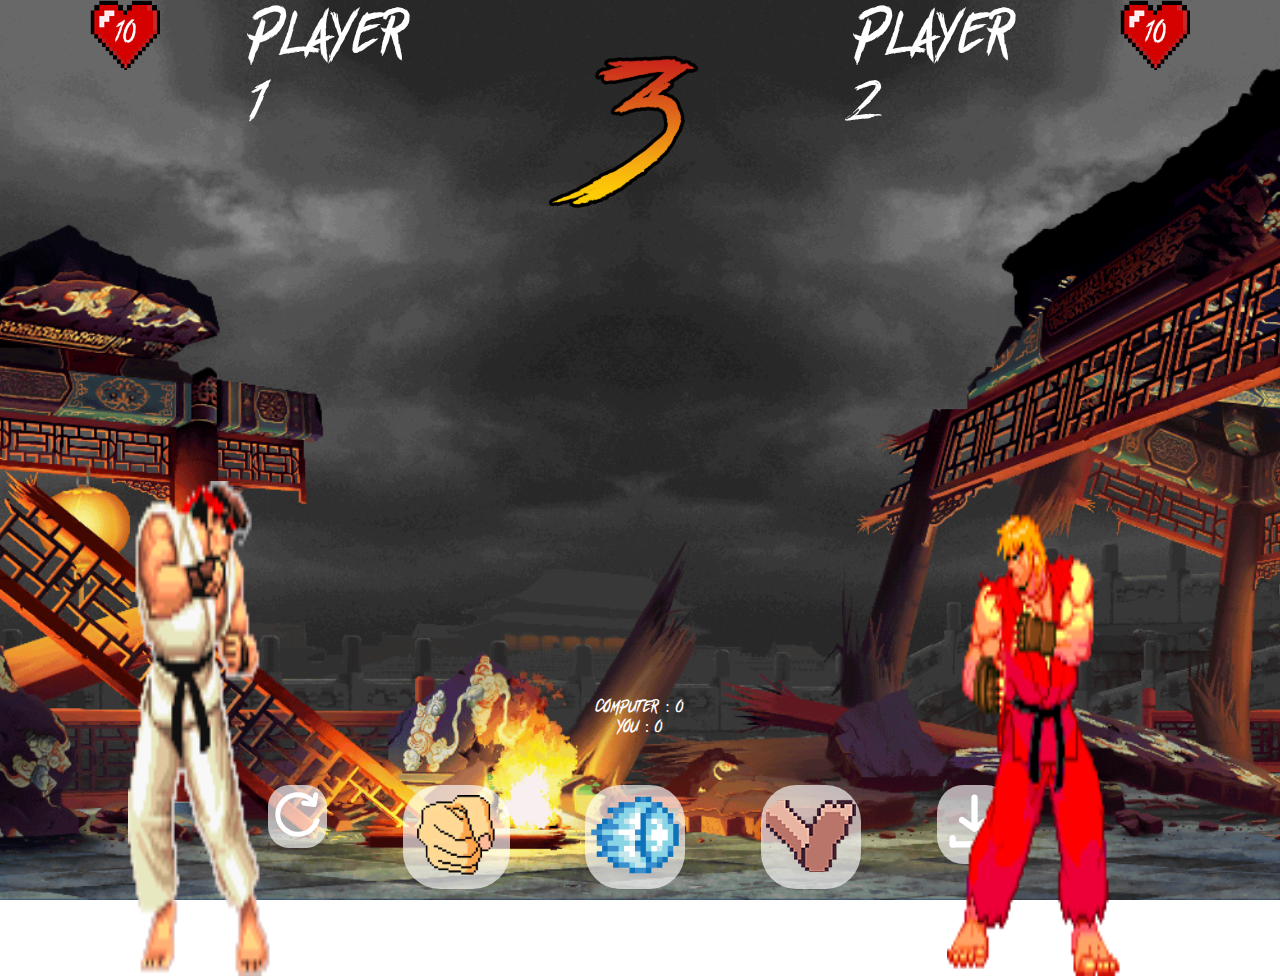
==== commit b43e6bce: "nouveau contenu" ====
--- a/game.html
+++ b/game.html
@@ -1,70 +1,70 @@
-<!DOCTYPE html>
-<html lang="fr">
-
-<head>
-  <meta charset="UTF-8" />
-  <meta http-equiv="X-UA-Compatible" content="IE=edge" />
-  <meta name="viewport" content="width=device-width, initial-scale=1.0" />
-  <title>Fight</title>
-  <link rel="stylesheet" href="assets/css/style2.css" />
-  <script async src="assets/js/script.js"></script>
-</head>
-
-<body>
-  <section class="fight1">
-    <div class="container-top1">
-      <img class="heartlife1" id="heartlife1" src="assets/img/coeur_de_vie_10.png" width="70vw" height="70vh" />
-      <p>Player 1</p>
-      <img src="assets/img/3.svg" width="20%" id="imgtimer" />
-      <p>Player 2</p>
-      <img class="heartlife2" id="heartlife2" src="assets/img/coeur_de_vie_10.png" width="70vw" height="70vh" />
-    </div>
-    <div class="container-top2"></div>
-  </section>
-  <section>
-    <div class="container-bas">
-      <div>
-        <button class="restart_button"> <svg width="59" height="59" viewBox="0 0 59 59" fill="none" xmlns="http://www.w3.org/2000/svg" id="boutons">
-          <path d="M49.9042 33.0154C49.2848 32.8223 48.6141 32.882 48.0385 33.1813C47.4629 33.4806 47.0289 33.9953 46.8313 34.6133C45.6699 38.1643 43.4057 41.2521 40.3682 43.4274C37.3307 45.6027 33.6783 46.7521 29.9425 46.7083C25.3217 46.7608 20.8686 44.9787 17.5598 41.7529C14.251 38.527 12.3565 34.1206 12.2917 29.5C12.3565 24.8793 14.251 20.4729 17.5598 17.247C20.8686 14.0212 25.3217 12.2391 29.9425 12.2916C34.1157 12.2815 38.1605 13.7342 41.3738 16.397L36.0392 15.512C35.7195 15.4594 35.3925 15.4706 35.0771 15.5447C34.7617 15.6189 34.4641 15.7548 34.2013 15.9444C33.9386 16.134 33.716 16.3737 33.5462 16.6497C33.3764 16.9256 33.2629 17.2325 33.2121 17.5525C33.1595 17.8722 33.1706 18.1991 33.2448 18.5145C33.319 18.8299 33.4548 19.1276 33.6444 19.3903C33.834 19.653 34.0737 19.8757 34.3497 20.0454C34.6257 20.2152 34.9325 20.3288 35.2525 20.3795L45.6758 22.1004H46.0938C46.3788 22.1 46.6616 22.0501 46.9296 21.9529C47.0196 21.9187 47.1029 21.8687 47.1754 21.8054C47.3517 21.7398 47.5173 21.6487 47.6671 21.535L47.8883 21.2645C47.8883 21.1416 48.1096 21.0433 48.2079 20.8958C48.3063 20.7483 48.2079 20.65 48.3308 20.5516C48.3988 20.4085 48.4563 20.2606 48.5029 20.1091L50.3467 10.2758C50.408 9.95296 50.4052 9.62121 50.3383 9.29947C50.2714 8.97774 50.1418 8.67233 49.9569 8.40068C49.772 8.12903 49.5354 7.89646 49.2606 7.71625C48.9858 7.53604 48.6783 7.41171 48.3554 7.35038C48.0326 7.28904 47.7008 7.29189 47.3791 7.35876C47.0574 7.42563 46.752 7.55522 46.4803 7.74013C45.9317 8.11356 45.5539 8.68964 45.43 9.34163L44.7663 12.9062C40.651 9.33976 35.3881 7.37602 29.9425 7.37496C24.0178 7.32252 18.3142 9.6226 14.0833 13.7705C9.85244 17.9184 7.43988 23.5753 7.375 29.5C7.43988 35.4246 9.85244 41.0815 14.0833 45.2294C18.3142 49.3773 24.0178 51.6774 29.9425 51.625C34.744 51.6987 39.4423 50.2289 43.3457 47.4319C47.249 44.635 50.1513 40.6586 51.625 36.0883C51.7183 35.7736 51.7475 35.4433 51.7111 35.1171C51.6747 34.7909 51.5732 34.4752 51.4129 34.1888C51.2525 33.9024 51.0363 33.651 50.7772 33.4495C50.5181 33.2479 50.2212 33.1003 49.9042 33.0154Z" fill="white"/>
-          </svg></button>
-        </div>
-      <button onclick="checker('rock')">
-        <img width="80%" src="./assets/img/poing_1-removebg-preview.png" id="pierre" />
-      </button>
-      <button onclick="checker('paper')"><img src="./assets/img/feuille2.png" id="feuille" /></button>
-      <button onclick="checker('scissor')"><img width="100%" src="./assets/img/feet_comp.png" id="ciseaux" /></button>
-      <div>
-        <button class="save_button"> <svg width="75" height="75" viewBox="0 0 75 75" fill="none" xmlns="http://www.w3.org/2000/svg" id="boutons">
-          <path d="M59.375 56.25H15.625C13.8991 56.25 12.5 57.6491 12.5 59.375C12.5 61.1009 13.8991 62.5 15.625 62.5H59.375C61.1009 62.5 62.5 61.1009 62.5 59.375C62.5 57.6491 61.1009 56.25 59.375 56.25Z" fill="white"/>
-          <path d="M12.5 53.125V59.375C12.5 61.1009 13.8991 62.5 15.625 62.5C17.3509 62.5 18.75 61.1009 18.75 59.375V53.125C18.75 51.3991 17.3509 50 15.625 50C13.8991 50 12.5 51.3991 12.5 53.125Z" fill="white"/>
-          <path d="M56.25 53.125V59.375C56.25 61.1009 57.6491 62.5 59.375 62.5C61.1009 62.5 62.5 61.1009 62.5 59.375V53.125C62.5 51.3991 61.1009 50 59.375 50C57.6491 50 56.25 51.3991 56.25 53.125Z" fill="white"/>
-          <path d="M37.4998 46.875C36.852 46.8799 36.2186 46.6834 35.6873 46.3125L23.1873 37.5C22.5136 37.0221 22.0565 36.2969 21.916 35.4829C21.7755 34.6689 21.9629 33.8324 22.4373 33.1563C22.6742 32.8183 22.9756 32.5306 23.3242 32.3097C23.6729 32.0889 24.0618 31.9393 24.4685 31.8695C24.8753 31.7998 25.2919 31.8113 25.6941 31.9034C26.0964 31.9956 26.4765 32.1665 26.8123 32.4063L37.4998 39.875L48.1248 31.875C48.7879 31.3777 49.6213 31.1642 50.4418 31.2814C51.2623 31.3986 52.0026 31.837 52.4998 32.5C52.9971 33.1631 53.2106 33.9965 53.0934 34.817C52.9762 35.6374 52.5379 36.3777 51.8748 36.875L39.3748 46.25C38.8339 46.6557 38.176 46.875 37.4998 46.875Z" fill="white"/>
-          <path d="M37.5 40.625C36.6712 40.625 35.8763 40.2958 35.2903 39.7097C34.7042 39.1237 34.375 38.3288 34.375 37.5V12.5C34.375 11.6712 34.7042 10.8763 35.2903 10.2903C35.8763 9.70424 36.6712 9.375 37.5 9.375C38.3288 9.375 39.1237 9.70424 39.7097 10.2903C40.2958 10.8763 40.625 11.6712 40.625 12.5V37.5C40.625 38.3288 40.2958 39.1237 39.7097 39.7097C39.1237 40.2958 38.3288 40.625 37.5 40.625Z" fill="white"/>
-          </svg>
-          </button>
-        </div>
-    </div>
-    <div class="container" id="container">
-      <div class="scores">
-        <p>Computer :
-          <span id="computer_score" >0</span>
-        </p>
-        <p>
-          You :
-          <span id="user_score">0</span>
-        </p>
-      </div>
-      <div class="details">
-        <p id="user_choice"></p>
-        <p id="comp_choice"></p>
-        <p id="result"></p>
-      </div>
-    </div>
-    <div class="container-bas2">
-      <img class="caracter1" width="15%" src="./assets/img/ryu.gif" id="p1"/>
-      <img class="caracter2" width="20%" src="./assets/img/ken.gif" id="p2"/>
-    </div>
-  </section>
-</body>
-
+<!DOCTYPE html>
+<html lang="fr">
+
+<head>
+  <meta charset="UTF-8" />
+  <meta http-equiv="X-UA-Compatible" content="IE=edge" />
+  <meta name="viewport" content="width=device-width, initial-scale=1.0" />
+  <title>Fight</title>
+  <link rel="stylesheet" href="assets/css/style2.css" />
+  <script async src="assets/js/script.js"></script>
+</head>
+
+<body>
+  <section class="fight1">
+    <div class="container-top1">
+      <img class="heartlife1" id="heartlife1" src="assets/img/coeur_de_vie_10.png" width="70vw" height="70vh" />
+      <p>Player 1</p>
+      <img src="assets/img/3.svg" width="20%" id="imgtimer" />
+      <p>Player 2</p>
+      <img class="heartlife2" id="heartlife2" src="assets/img/coeur_de_vie_10.png" width="70vw" height="70vh" />
+    </div>
+    <div class="container-top2"></div>
+  </section>
+  <section>
+    <div class="container-bas">
+      <div>
+        <button class="restart_button"> <svg width="59" height="59" viewBox="0 0 59 59" fill="none" xmlns="http://www.w3.org/2000/svg" id="boutons">
+          <path d="M49.9042 33.0154C49.2848 32.8223 48.6141 32.882 48.0385 33.1813C47.4629 33.4806 47.0289 33.9953 46.8313 34.6133C45.6699 38.1643 43.4057 41.2521 40.3682 43.4274C37.3307 45.6027 33.6783 46.7521 29.9425 46.7083C25.3217 46.7608 20.8686 44.9787 17.5598 41.7529C14.251 38.527 12.3565 34.1206 12.2917 29.5C12.3565 24.8793 14.251 20.4729 17.5598 17.247C20.8686 14.0212 25.3217 12.2391 29.9425 12.2916C34.1157 12.2815 38.1605 13.7342 41.3738 16.397L36.0392 15.512C35.7195 15.4594 35.3925 15.4706 35.0771 15.5447C34.7617 15.6189 34.4641 15.7548 34.2013 15.9444C33.9386 16.134 33.716 16.3737 33.5462 16.6497C33.3764 16.9256 33.2629 17.2325 33.2121 17.5525C33.1595 17.8722 33.1706 18.1991 33.2448 18.5145C33.319 18.8299 33.4548 19.1276 33.6444 19.3903C33.834 19.653 34.0737 19.8757 34.3497 20.0454C34.6257 20.2152 34.9325 20.3288 35.2525 20.3795L45.6758 22.1004H46.0938C46.3788 22.1 46.6616 22.0501 46.9296 21.9529C47.0196 21.9187 47.1029 21.8687 47.1754 21.8054C47.3517 21.7398 47.5173 21.6487 47.6671 21.535L47.8883 21.2645C47.8883 21.1416 48.1096 21.0433 48.2079 20.8958C48.3063 20.7483 48.2079 20.65 48.3308 20.5516C48.3988 20.4085 48.4563 20.2606 48.5029 20.1091L50.3467 10.2758C50.408 9.95296 50.4052 9.62121 50.3383 9.29947C50.2714 8.97774 50.1418 8.67233 49.9569 8.40068C49.772 8.12903 49.5354 7.89646 49.2606 7.71625C48.9858 7.53604 48.6783 7.41171 48.3554 7.35038C48.0326 7.28904 47.7008 7.29189 47.3791 7.35876C47.0574 7.42563 46.752 7.55522 46.4803 7.74013C45.9317 8.11356 45.5539 8.68964 45.43 9.34163L44.7663 12.9062C40.651 9.33976 35.3881 7.37602 29.9425 7.37496C24.0178 7.32252 18.3142 9.6226 14.0833 13.7705C9.85244 17.9184 7.43988 23.5753 7.375 29.5C7.43988 35.4246 9.85244 41.0815 14.0833 45.2294C18.3142 49.3773 24.0178 51.6774 29.9425 51.625C34.744 51.6987 39.4423 50.2289 43.3457 47.4319C47.249 44.635 50.1513 40.6586 51.625 36.0883C51.7183 35.7736 51.7475 35.4433 51.7111 35.1171C51.6747 34.7909 51.5732 34.4752 51.4129 34.1888C51.2525 33.9024 51.0363 33.651 50.7772 33.4495C50.5181 33.2479 50.2212 33.1003 49.9042 33.0154Z" fill="white"/>
+          </svg></button>
+        </div>
+      <button onclick="checker('rock')">
+        <img width="80%" src="./assets/img/poing_1-removebg-preview.png" id="pierre" />
+      </button>
+      <button onclick="checker('paper')"><img src="./assets/img/feuille2.png" id="feuille" /></button>
+      <button onclick="checker('scissor')"><img width="100%" src="./assets/img/feet_comp.png" id="ciseaux" /></button>
+      <div>
+        <button class="save_button"> <svg width="75" height="75" viewBox="0 0 75 75" fill="none" xmlns="http://www.w3.org/2000/svg" id="boutons">
+          <path d="M59.375 56.25H15.625C13.8991 56.25 12.5 57.6491 12.5 59.375C12.5 61.1009 13.8991 62.5 15.625 62.5H59.375C61.1009 62.5 62.5 61.1009 62.5 59.375C62.5 57.6491 61.1009 56.25 59.375 56.25Z" fill="white"/>
+          <path d="M12.5 53.125V59.375C12.5 61.1009 13.8991 62.5 15.625 62.5C17.3509 62.5 18.75 61.1009 18.75 59.375V53.125C18.75 51.3991 17.3509 50 15.625 50C13.8991 50 12.5 51.3991 12.5 53.125Z" fill="white"/>
+          <path d="M56.25 53.125V59.375C56.25 61.1009 57.6491 62.5 59.375 62.5C61.1009 62.5 62.5 61.1009 62.5 59.375V53.125C62.5 51.3991 61.1009 50 59.375 50C57.6491 50 56.25 51.3991 56.25 53.125Z" fill="white"/>
+          <path d="M37.4998 46.875C36.852 46.8799 36.2186 46.6834 35.6873 46.3125L23.1873 37.5C22.5136 37.0221 22.0565 36.2969 21.916 35.4829C21.7755 34.6689 21.9629 33.8324 22.4373 33.1563C22.6742 32.8183 22.9756 32.5306 23.3242 32.3097C23.6729 32.0889 24.0618 31.9393 24.4685 31.8695C24.8753 31.7998 25.2919 31.8113 25.6941 31.9034C26.0964 31.9956 26.4765 32.1665 26.8123 32.4063L37.4998 39.875L48.1248 31.875C48.7879 31.3777 49.6213 31.1642 50.4418 31.2814C51.2623 31.3986 52.0026 31.837 52.4998 32.5C52.9971 33.1631 53.2106 33.9965 53.0934 34.817C52.9762 35.6374 52.5379 36.3777 51.8748 36.875L39.3748 46.25C38.8339 46.6557 38.176 46.875 37.4998 46.875Z" fill="white"/>
+          <path d="M37.5 40.625C36.6712 40.625 35.8763 40.2958 35.2903 39.7097C34.7042 39.1237 34.375 38.3288 34.375 37.5V12.5C34.375 11.6712 34.7042 10.8763 35.2903 10.2903C35.8763 9.70424 36.6712 9.375 37.5 9.375C38.3288 9.375 39.1237 9.70424 39.7097 10.2903C40.2958 10.8763 40.625 11.6712 40.625 12.5V37.5C40.625 38.3288 40.2958 39.1237 39.7097 39.7097C39.1237 40.2958 38.3288 40.625 37.5 40.625Z" fill="white"/>
+          </svg>
+          </button>
+        </div>
+    </div>
+    <div class="container" id="container">
+      <div class="scores">
+        <p>Computer :
+          <span id="computer_score" >0</span>
+        </p>
+        <p>
+          You :
+          <span id="user_score">0</span>
+        </p>
+      </div>
+      <div class="details">
+        <p id="user_choice"></p>
+        <p id="comp_choice"></p>
+        <p id="result"></p>
+      </div>
+    </div>
+    <div class="container-bas2">
+      <img class="caracter1" width="15%" src="./assets/img/ryu.gif" id="p1"/>
+      <img class="caracter2" width="20%" src="./assets/img/ken.gif" id="p2"/>
+    </div>
+  </section>
+</body>
+
 </html>--- a/assets/css/style2.css
+++ b/assets/css/style2.css
@@ -1,99 +1,99 @@
-@font-face {
-    font-family: 'act_of_rejectionregular'; 
-    src: url('../fonts/act_of_rejection-webfont.woff2') format('woff2'),
-        url('../fonts/act_of_rejection-webfont.woff') format('woff');
-}
-
-/* élements de base + police */
-* {
-    margin: 0;
-    padding: 0;
-    text-decoration: none;
-    font-family: 'act_of_rejectionregular';
-}
-.fight1{
-    background: url("../img/bg3.gif") center center no-repeat fixed;
-    background-size: cover;
-    height: 100vh;
-}
-.container-top1{
-    display: flex;
-    justify-content: space-around;
-    color: white;
-    font-size: 7ch;
-}
-.container-top1 img{
-    padding-left: 7%;
-    padding-right: 7%;
-}
-.container-top2{
-    display: flex;
-    justify-content: center;
-    margin-top: -3%;
-}
-.container-bas{
-    display: flex;
-	justify-content: space-evenly;
-    margin-top: -9%;
-    padding-left: 15%;
-    padding-right: 15%;
-}
-.container-bas2{
-    display: flex;
-    justify-content: space-between;
-    margin-top: -28%;
-    padding-left: 10%;
-    padding-right: 10%;
-}
-.container-bas2 img{
-    height: 55vh;
-    margin-top: 10%;
-}
-button{
-    background-color: rgba(255, 255, 255, 0.65);
-    border: none;
-    border-radius: 35%;
-}
-.img1{
-    padding-top: 15px;
-}
-.container{
-    text-align: center;
-    color: white;
-    margin-top: -15%;
-}
-.caracter1, .caracter2{
-    padding-top: -25%;
-}
-.caracter2{
-    padding-right: -30%;
-}
-
-@media only screen and (max-width: 600px) {
-    .container-top1{
-        font-size: 3.5ch;
-    }
-    .container-top2{
-        margin-top: -12%;
-    }
-    .container-top2 svg{
-        width: 15%;
-    }
-    .container-bas2{
-        margin-top: -5%;
-
-    }
-    .container-bas2 img{
-        height: 40vh;
-    }
-    .container-bas{
-        margin-top: -35%;
-    }
-    .fight1{
-        background: url("../img/bg3.gif") center center no-repeat fixed;
-        background-size: cover;
-    }
-    .container{
-        margin-top: -135%;
-    }
+@font-face {
+    font-family: 'act_of_rejectionregular'; 
+    src: url('../fonts/act_of_rejection-webfont.woff2') format('woff2'),
+        url('../fonts/act_of_rejection-webfont.woff') format('woff');
+}
+
+/* élements de base + police */
+* {
+    margin: 0;
+    padding: 0;
+    text-decoration: none;
+    font-family: 'act_of_rejectionregular';
+}
+.fight1{
+    background: url("../img/bg3.gif") center center no-repeat fixed;
+    background-size: cover;
+    height: 100vh;
+}
+.container-top1{
+    display: flex;
+    justify-content: space-around;
+    color: white;
+    font-size: 7ch;
+}
+.container-top1 img{
+    padding-left: 7%;
+    padding-right: 7%;
+}
+.container-top2{
+    display: flex;
+    justify-content: center;
+    margin-top: -3%;
+}
+.container-bas{
+    display: flex;
+	justify-content: space-evenly;
+    margin-top: -9%;
+    padding-left: 15%;
+    padding-right: 15%;
+}
+.container-bas2{
+    display: flex;
+    justify-content: space-between;
+    margin-top: -28%;
+    padding-left: 10%;
+    padding-right: 10%;
+}
+.container-bas2 img{
+    height: 55vh;
+    margin-top: 10%;
+}
+button{
+    background-color: rgba(255, 255, 255, 0.65);
+    border: none;
+    border-radius: 35%;
+}
+.img1{
+    padding-top: 15px;
+}
+.container{
+    text-align: center;
+    color: white;
+    margin-top: -15%;
+}
+.caracter1, .caracter2{
+    padding-top: -25%;
+}
+.caracter2{
+    padding-right: -30%;
+}
+
+@media only screen and (max-width: 600px) {
+    .container-top1{
+        font-size: 3.5ch;
+    }
+    .container-top2{
+        margin-top: -12%;
+    }
+    .container-top2 svg{
+        width: 15%;
+    }
+    .container-bas2{
+        margin-top: -5%;
+
+    }
+    .container-bas2 img{
+        height: 40vh;
+    }
+    .container-bas{
+        margin-top: -35%;
+    }
+    .fight1{
+        background: url("../img/bg3.gif") center center no-repeat fixed;
+        background-size: cover;
+    }
+    .container{
+        margin-top: -135%;
+    }
 }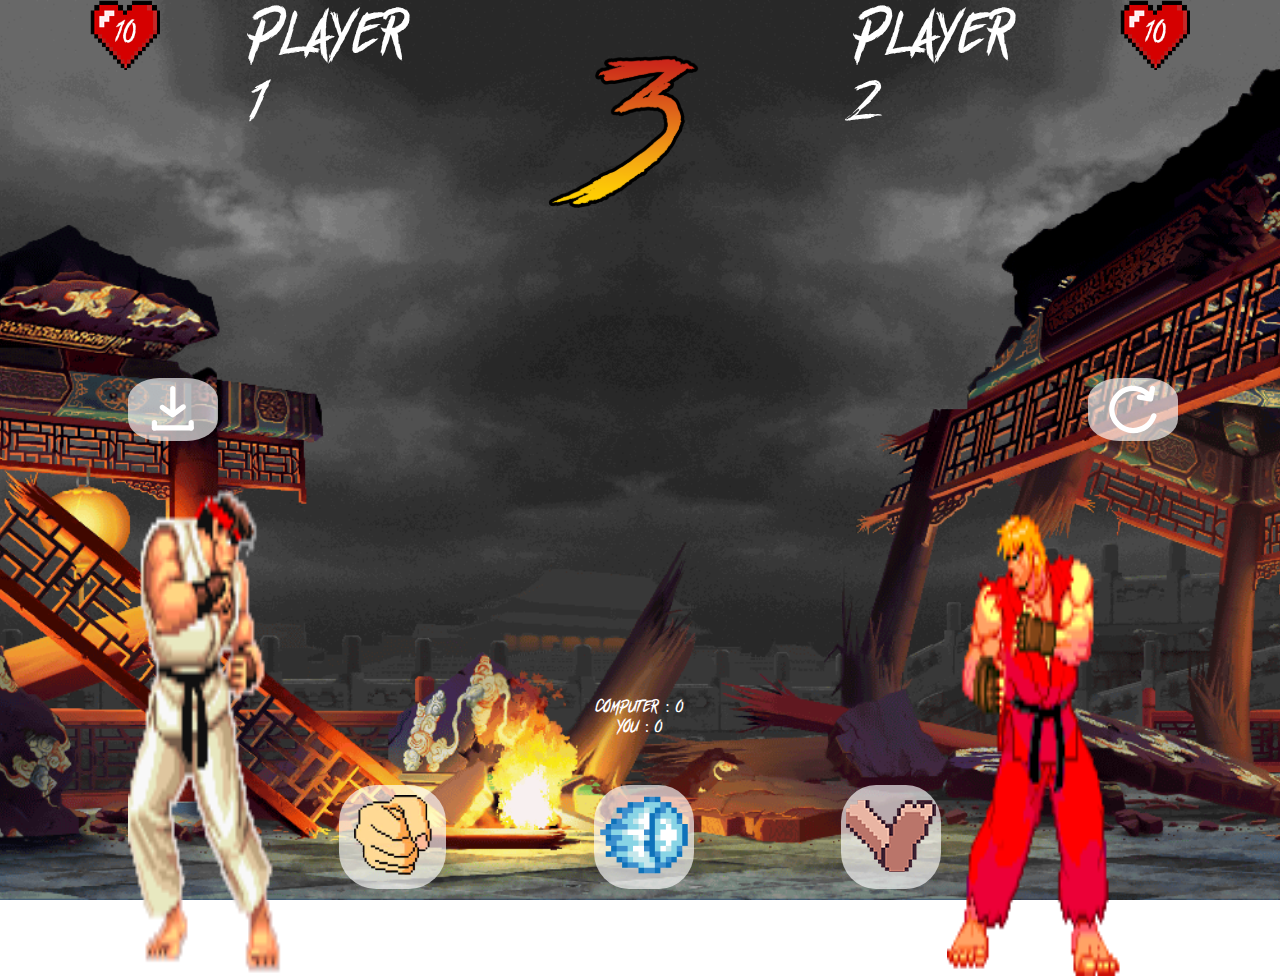
==== commit 5c0b9e66: "style du jeu" ====
--- a/game.html
+++ b/game.html
@@ -1,70 +1,120 @@
 <!DOCTYPE html>
 <html lang="fr">
+  <head>
+    <meta charset="UTF-8" />
+    <meta http-equiv="X-UA-Compatible" content="IE=edge" />
+    <meta name="viewport" content="width=device-width, initial-scale=1.0" />
+    <title>Fight</title>
+    <link rel="stylesheet" href="assets/css/style2.css" />
+    <script async src="assets/js/script.js"></script>
+  </head>
 
-<head>
-  <meta charset="UTF-8" />
-  <meta http-equiv="X-UA-Compatible" content="IE=edge" />
-  <meta name="viewport" content="width=device-width, initial-scale=1.0" />
-  <title>Fight</title>
-  <link rel="stylesheet" href="assets/css/style2.css" />
-  <script async src="assets/js/script.js"></script>
-</head>
-
-<body>
-  <section class="fight1">
-    <div class="container-top1">
-      <img class="heartlife1" id="heartlife1" src="assets/img/coeur_de_vie_10.png" width="70vw" height="70vh" />
-      <p>Player 1</p>
-      <img src="assets/img/3.svg" width="20%" id="imgtimer" />
-      <p>Player 2</p>
-      <img class="heartlife2" id="heartlife2" src="assets/img/coeur_de_vie_10.png" width="70vw" height="70vh" />
-    </div>
-    <div class="container-top2"></div>
-  </section>
-  <section>
-    <div class="container-bas">
-      <div>
-        <button class="restart_button"> <svg width="59" height="59" viewBox="0 0 59 59" fill="none" xmlns="http://www.w3.org/2000/svg" id="boutons">
-          <path d="M49.9042 33.0154C49.2848 32.8223 48.6141 32.882 48.0385 33.1813C47.4629 33.4806 47.0289 33.9953 46.8313 34.6133C45.6699 38.1643 43.4057 41.2521 40.3682 43.4274C37.3307 45.6027 33.6783 46.7521 29.9425 46.7083C25.3217 46.7608 20.8686 44.9787 17.5598 41.7529C14.251 38.527 12.3565 34.1206 12.2917 29.5C12.3565 24.8793 14.251 20.4729 17.5598 17.247C20.8686 14.0212 25.3217 12.2391 29.9425 12.2916C34.1157 12.2815 38.1605 13.7342 41.3738 16.397L36.0392 15.512C35.7195 15.4594 35.3925 15.4706 35.0771 15.5447C34.7617 15.6189 34.4641 15.7548 34.2013 15.9444C33.9386 16.134 33.716 16.3737 33.5462 16.6497C33.3764 16.9256 33.2629 17.2325 33.2121 17.5525C33.1595 17.8722 33.1706 18.1991 33.2448 18.5145C33.319 18.8299 33.4548 19.1276 33.6444 19.3903C33.834 19.653 34.0737 19.8757 34.3497 20.0454C34.6257 20.2152 34.9325 20.3288 35.2525 20.3795L45.6758 22.1004H46.0938C46.3788 22.1 46.6616 22.0501 46.9296 21.9529C47.0196 21.9187 47.1029 21.8687 47.1754 21.8054C47.3517 21.7398 47.5173 21.6487 47.6671 21.535L47.8883 21.2645C47.8883 21.1416 48.1096 21.0433 48.2079 20.8958C48.3063 20.7483 48.2079 20.65 48.3308 20.5516C48.3988 20.4085 48.4563 20.2606 48.5029 20.1091L50.3467 10.2758C50.408 9.95296 50.4052 9.62121 50.3383 9.29947C50.2714 8.97774 50.1418 8.67233 49.9569 8.40068C49.772 8.12903 49.5354 7.89646 49.2606 7.71625C48.9858 7.53604 48.6783 7.41171 48.3554 7.35038C48.0326 7.28904 47.7008 7.29189 47.3791 7.35876C47.0574 7.42563 46.752 7.55522 46.4803 7.74013C45.9317 8.11356 45.5539 8.68964 45.43 9.34163L44.7663 12.9062C40.651 9.33976 35.3881 7.37602 29.9425 7.37496C24.0178 7.32252 18.3142 9.6226 14.0833 13.7705C9.85244 17.9184 7.43988 23.5753 7.375 29.5C7.43988 35.4246 9.85244 41.0815 14.0833 45.2294C18.3142 49.3773 24.0178 51.6774 29.9425 51.625C34.744 51.6987 39.4423 50.2289 43.3457 47.4319C47.249 44.635 50.1513 40.6586 51.625 36.0883C51.7183 35.7736 51.7475 35.4433 51.7111 35.1171C51.6747 34.7909 51.5732 34.4752 51.4129 34.1888C51.2525 33.9024 51.0363 33.651 50.7772 33.4495C50.5181 33.2479 50.2212 33.1003 49.9042 33.0154Z" fill="white"/>
-          </svg></button>
+  <body>
+    <section class="fight1">
+      <div class="container-top1">
+        <img
+          class="heartlife1"
+          id="heartlife1"
+          src="assets/img/coeur_de_vie_10.png"
+          width="70vw"
+          height="70vh"
+        />
+        <p>Player 1</p>
+        <img src="assets/img/3.svg" width="20%" id="imgtimer" />
+        <p>Player 2</p>
+        <img
+          class="heartlife2"
+          id="heartlife2"
+          src="assets/img/coeur_de_vie_10.png"
+          width="70vw"
+          height="70vh"
+        />
+      </div>
+      <div class="container-top2"></div>
+    </section>
+    <section>
+      <div class="container-bas">
+        <button onclick="checker('rock')">
+          <img
+            width="80%"
+            src="./assets/img/poing_1-removebg-preview.png"
+            id="pierre"
+          />
+        </button>
+        <button onclick="checker('paper')">
+          <img src="./assets/img/feuille2.png" id="feuille" />
+        </button>
+        <button onclick="checker('scissor')">
+          <img width="100%" src="./assets/img/feet_comp.png" id="ciseaux" />
+        </button>
+      </div>
+      <div class="container" id="container">
+        <div class="scores">
+          <p>
+            Computer :
+            <span id="computer_score">0</span>
+          </p>
+          <p>
+            You :
+            <span id="user_score">0</span>
+          </p>
         </div>
-      <button onclick="checker('rock')">
-        <img width="80%" src="./assets/img/poing_1-removebg-preview.png" id="pierre" />
-      </button>
-      <button onclick="checker('paper')"><img src="./assets/img/feuille2.png" id="feuille" /></button>
-      <button onclick="checker('scissor')"><img width="100%" src="./assets/img/feet_comp.png" id="ciseaux" /></button>
-      <div>
-        <button class="save_button"> <svg width="75" height="75" viewBox="0 0 75 75" fill="none" xmlns="http://www.w3.org/2000/svg" id="boutons">
-          <path d="M59.375 56.25H15.625C13.8991 56.25 12.5 57.6491 12.5 59.375C12.5 61.1009 13.8991 62.5 15.625 62.5H59.375C61.1009 62.5 62.5 61.1009 62.5 59.375C62.5 57.6491 61.1009 56.25 59.375 56.25Z" fill="white"/>
-          <path d="M12.5 53.125V59.375C12.5 61.1009 13.8991 62.5 15.625 62.5C17.3509 62.5 18.75 61.1009 18.75 59.375V53.125C18.75 51.3991 17.3509 50 15.625 50C13.8991 50 12.5 51.3991 12.5 53.125Z" fill="white"/>
-          <path d="M56.25 53.125V59.375C56.25 61.1009 57.6491 62.5 59.375 62.5C61.1009 62.5 62.5 61.1009 62.5 59.375V53.125C62.5 51.3991 61.1009 50 59.375 50C57.6491 50 56.25 51.3991 56.25 53.125Z" fill="white"/>
-          <path d="M37.4998 46.875C36.852 46.8799 36.2186 46.6834 35.6873 46.3125L23.1873 37.5C22.5136 37.0221 22.0565 36.2969 21.916 35.4829C21.7755 34.6689 21.9629 33.8324 22.4373 33.1563C22.6742 32.8183 22.9756 32.5306 23.3242 32.3097C23.6729 32.0889 24.0618 31.9393 24.4685 31.8695C24.8753 31.7998 25.2919 31.8113 25.6941 31.9034C26.0964 31.9956 26.4765 32.1665 26.8123 32.4063L37.4998 39.875L48.1248 31.875C48.7879 31.3777 49.6213 31.1642 50.4418 31.2814C51.2623 31.3986 52.0026 31.837 52.4998 32.5C52.9971 33.1631 53.2106 33.9965 53.0934 34.817C52.9762 35.6374 52.5379 36.3777 51.8748 36.875L39.3748 46.25C38.8339 46.6557 38.176 46.875 37.4998 46.875Z" fill="white"/>
-          <path d="M37.5 40.625C36.6712 40.625 35.8763 40.2958 35.2903 39.7097C34.7042 39.1237 34.375 38.3288 34.375 37.5V12.5C34.375 11.6712 34.7042 10.8763 35.2903 10.2903C35.8763 9.70424 36.6712 9.375 37.5 9.375C38.3288 9.375 39.1237 9.70424 39.7097 10.2903C40.2958 10.8763 40.625 11.6712 40.625 12.5V37.5C40.625 38.3288 40.2958 39.1237 39.7097 39.7097C39.1237 40.2958 38.3288 40.625 37.5 40.625Z" fill="white"/>
+        <div class="details">
+          <p id="user_choice"></p>
+          <p id="comp_choice"></p>
+          <p id="result"></p>
+        </div>
+      </div>
+      <div class="container-bas2">
+        <img class="caracter1" width="15%" src="./assets/img/ryu.gif" id="p1" />
+        <img class="caracter2" width="20%" src="./assets/img/ken.gif" id="p2" />
+        <button class="restart_button">
+          <svg
+            width="7vw"
+            height="7vh"
+            viewBox="0 0 59 59"
+            fill="none"
+            xmlns="http://www.w3.org/2000/svg"
+            id="boutons"
+          >
+            <path
+              d="M49.9042 33.0154C49.2848 32.8223 48.6141 32.882 48.0385 33.1813C47.4629 33.4806 47.0289 33.9953 46.8313 34.6133C45.6699 38.1643 43.4057 41.2521 40.3682 43.4274C37.3307 45.6027 33.6783 46.7521 29.9425 46.7083C25.3217 46.7608 20.8686 44.9787 17.5598 41.7529C14.251 38.527 12.3565 34.1206 12.2917 29.5C12.3565 24.8793 14.251 20.4729 17.5598 17.247C20.8686 14.0212 25.3217 12.2391 29.9425 12.2916C34.1157 12.2815 38.1605 13.7342 41.3738 16.397L36.0392 15.512C35.7195 15.4594 35.3925 15.4706 35.0771 15.5447C34.7617 15.6189 34.4641 15.7548 34.2013 15.9444C33.9386 16.134 33.716 16.3737 33.5462 16.6497C33.3764 16.9256 33.2629 17.2325 33.2121 17.5525C33.1595 17.8722 33.1706 18.1991 33.2448 18.5145C33.319 18.8299 33.4548 19.1276 33.6444 19.3903C33.834 19.653 34.0737 19.8757 34.3497 20.0454C34.6257 20.2152 34.9325 20.3288 35.2525 20.3795L45.6758 22.1004H46.0938C46.3788 22.1 46.6616 22.0501 46.9296 21.9529C47.0196 21.9187 47.1029 21.8687 47.1754 21.8054C47.3517 21.7398 47.5173 21.6487 47.6671 21.535L47.8883 21.2645C47.8883 21.1416 48.1096 21.0433 48.2079 20.8958C48.3063 20.7483 48.2079 20.65 48.3308 20.5516C48.3988 20.4085 48.4563 20.2606 48.5029 20.1091L50.3467 10.2758C50.408 9.95296 50.4052 9.62121 50.3383 9.29947C50.2714 8.97774 50.1418 8.67233 49.9569 8.40068C49.772 8.12903 49.5354 7.89646 49.2606 7.71625C48.9858 7.53604 48.6783 7.41171 48.3554 7.35038C48.0326 7.28904 47.7008 7.29189 47.3791 7.35876C47.0574 7.42563 46.752 7.55522 46.4803 7.74013C45.9317 8.11356 45.5539 8.68964 45.43 9.34163L44.7663 12.9062C40.651 9.33976 35.3881 7.37602 29.9425 7.37496C24.0178 7.32252 18.3142 9.6226 14.0833 13.7705C9.85244 17.9184 7.43988 23.5753 7.375 29.5C7.43988 35.4246 9.85244 41.0815 14.0833 45.2294C18.3142 49.3773 24.0178 51.6774 29.9425 51.625C34.744 51.6987 39.4423 50.2289 43.3457 47.4319C47.249 44.635 50.1513 40.6586 51.625 36.0883C51.7183 35.7736 51.7475 35.4433 51.7111 35.1171C51.6747 34.7909 51.5732 34.4752 51.4129 34.1888C51.2525 33.9024 51.0363 33.651 50.7772 33.4495C50.5181 33.2479 50.2212 33.1003 49.9042 33.0154Z"
+              fill="white"
+            />
           </svg>
-          </button>
-        </div>
-    </div>
-    <div class="container" id="container">
-      <div class="scores">
-        <p>Computer :
-          <span id="computer_score" >0</span>
-        </p>
-        <p>
-          You :
-          <span id="user_score">0</span>
-        </p>
+        </button>
+        <button class="save_button">
+          <svg
+            width="7vw"
+            height="7vh"
+            viewBox="0 0 75 75"
+            fill="none"
+            xmlns="http://www.w3.org/2000/svg"
+            id="boutons"
+          >
+            <path
+              d="M59.375 56.25H15.625C13.8991 56.25 12.5 57.6491 12.5 59.375C12.5 61.1009 13.8991 62.5 15.625 62.5H59.375C61.1009 62.5 62.5 61.1009 62.5 59.375C62.5 57.6491 61.1009 56.25 59.375 56.25Z"
+              fill="white"
+            />
+            <path
+              d="M12.5 53.125V59.375C12.5 61.1009 13.8991 62.5 15.625 62.5C17.3509 62.5 18.75 61.1009 18.75 59.375V53.125C18.75 51.3991 17.3509 50 15.625 50C13.8991 50 12.5 51.3991 12.5 53.125Z"
+              fill="white"
+            />
+            <path
+              d="M56.25 53.125V59.375C56.25 61.1009 57.6491 62.5 59.375 62.5C61.1009 62.5 62.5 61.1009 62.5 59.375V53.125C62.5 51.3991 61.1009 50 59.375 50C57.6491 50 56.25 51.3991 56.25 53.125Z"
+              fill="white"
+            />
+            <path
+              d="M37.4998 46.875C36.852 46.8799 36.2186 46.6834 35.6873 46.3125L23.1873 37.5C22.5136 37.0221 22.0565 36.2969 21.916 35.4829C21.7755 34.6689 21.9629 33.8324 22.4373 33.1563C22.6742 32.8183 22.9756 32.5306 23.3242 32.3097C23.6729 32.0889 24.0618 31.9393 24.4685 31.8695C24.8753 31.7998 25.2919 31.8113 25.6941 31.9034C26.0964 31.9956 26.4765 32.1665 26.8123 32.4063L37.4998 39.875L48.1248 31.875C48.7879 31.3777 49.6213 31.1642 50.4418 31.2814C51.2623 31.3986 52.0026 31.837 52.4998 32.5C52.9971 33.1631 53.2106 33.9965 53.0934 34.817C52.9762 35.6374 52.5379 36.3777 51.8748 36.875L39.3748 46.25C38.8339 46.6557 38.176 46.875 37.4998 46.875Z"
+              fill="white"
+            />
+            <path
+              d="M37.5 40.625C36.6712 40.625 35.8763 40.2958 35.2903 39.7097C34.7042 39.1237 34.375 38.3288 34.375 37.5V12.5C34.375 11.6712 34.7042 10.8763 35.2903 10.2903C35.8763 9.70424 36.6712 9.375 37.5 9.375C38.3288 9.375 39.1237 9.70424 39.7097 10.2903C40.2958 10.8763 40.625 11.6712 40.625 12.5V37.5C40.625 38.3288 40.2958 39.1237 39.7097 39.7097C39.1237 40.2958 38.3288 40.625 37.5 40.625Z"
+              fill="white"
+            />
+          </svg>
+        </button>
       </div>
-      <div class="details">
-        <p id="user_choice"></p>
-        <p id="comp_choice"></p>
-        <p id="result"></p>
-      </div>
-    </div>
-    <div class="container-bas2">
-      <img class="caracter1" width="15%" src="./assets/img/ryu.gif" id="p1"/>
-      <img class="caracter2" width="20%" src="./assets/img/ken.gif" id="p2"/>
-    </div>
-  </section>
-</body>
-
-</html>+    </section>
+  </body>
+</html>
--- a/assets/css/style2.css
+++ b/assets/css/style2.css
@@ -44,6 +44,7 @@
     margin-top: -28%;
     padding-left: 10%;
     padding-right: 10%;
+    padding-bottom: 0;
 }
 .container-bas2 img{
     height: 55vh;
@@ -67,6 +68,15 @@
 }
 .caracter2{
     padding-right: -30%;
+}
+button.save_button{
+    position: absolute;
+    height: 7vh;
+}
+button.restart_button{
+    position: absolute;
+    left: 85%;
+    height: 7vh;
 }
 
 @media only screen and (max-width: 600px) {
